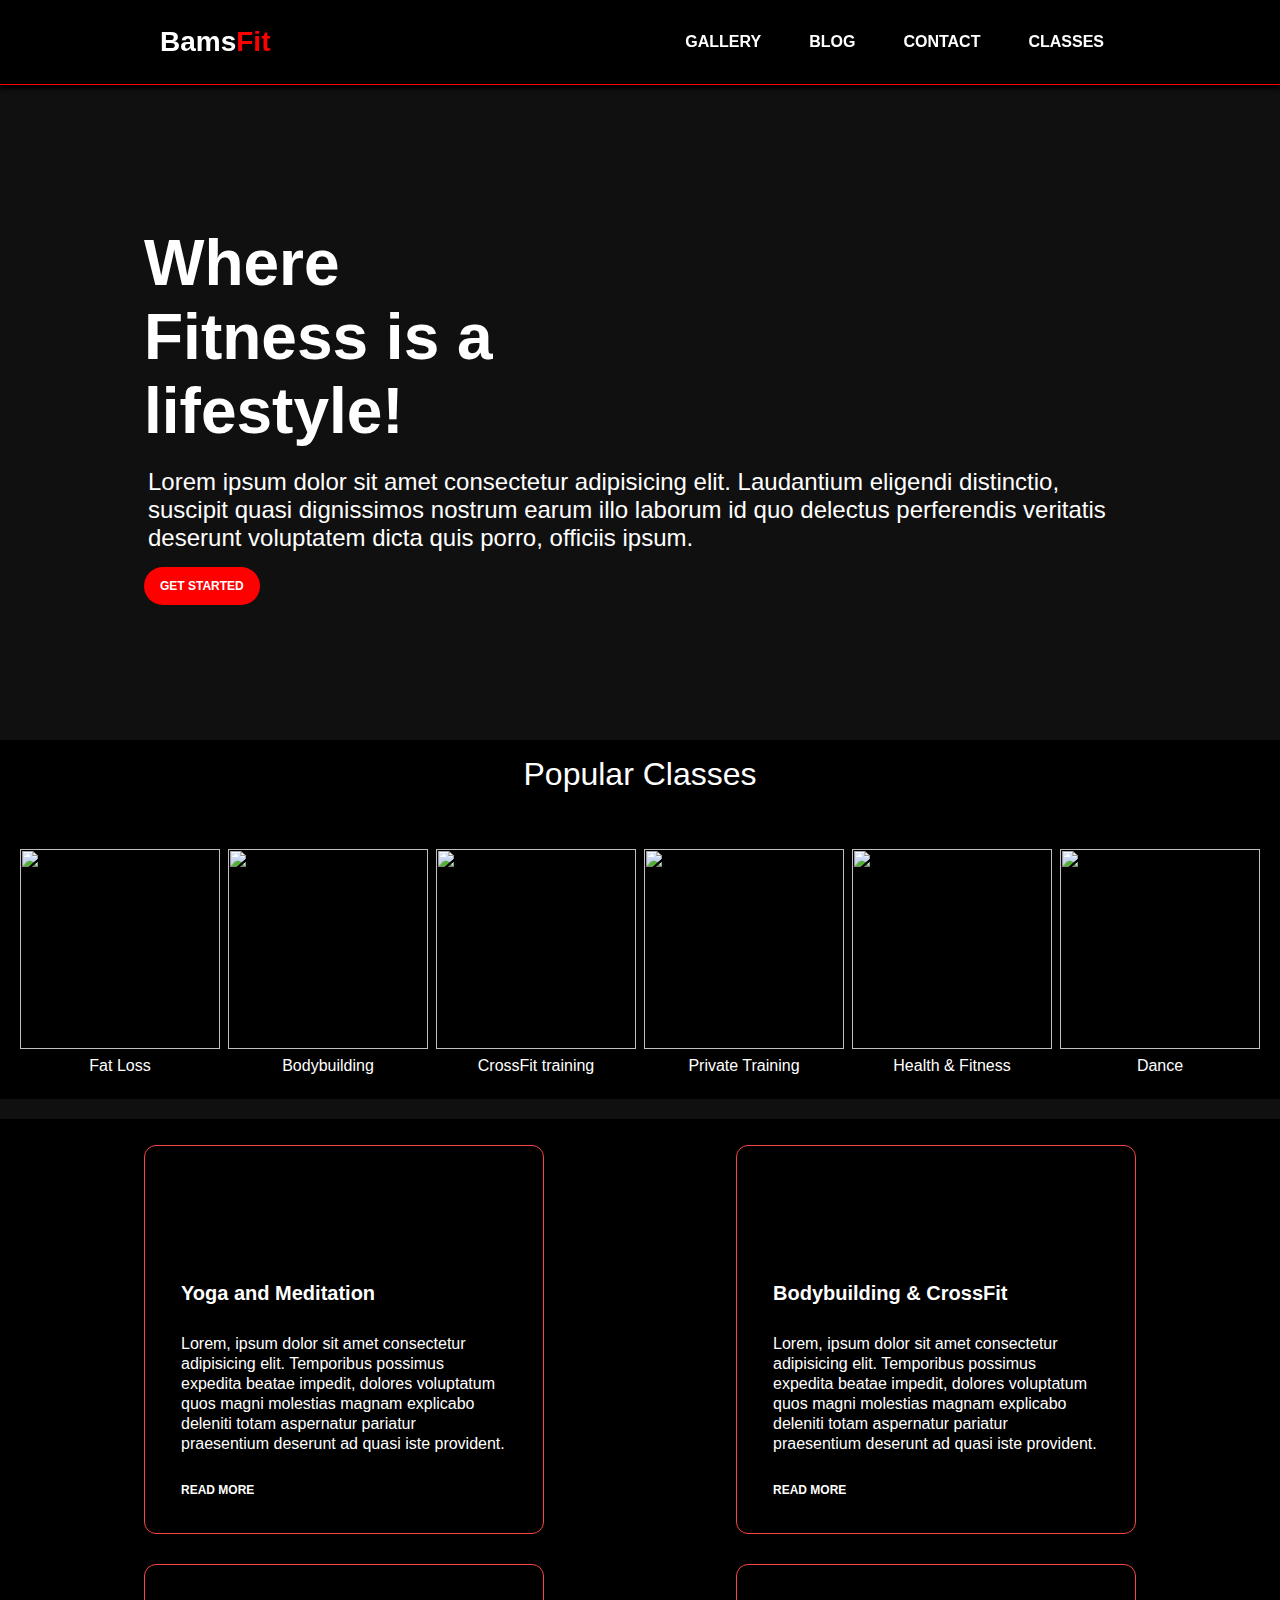
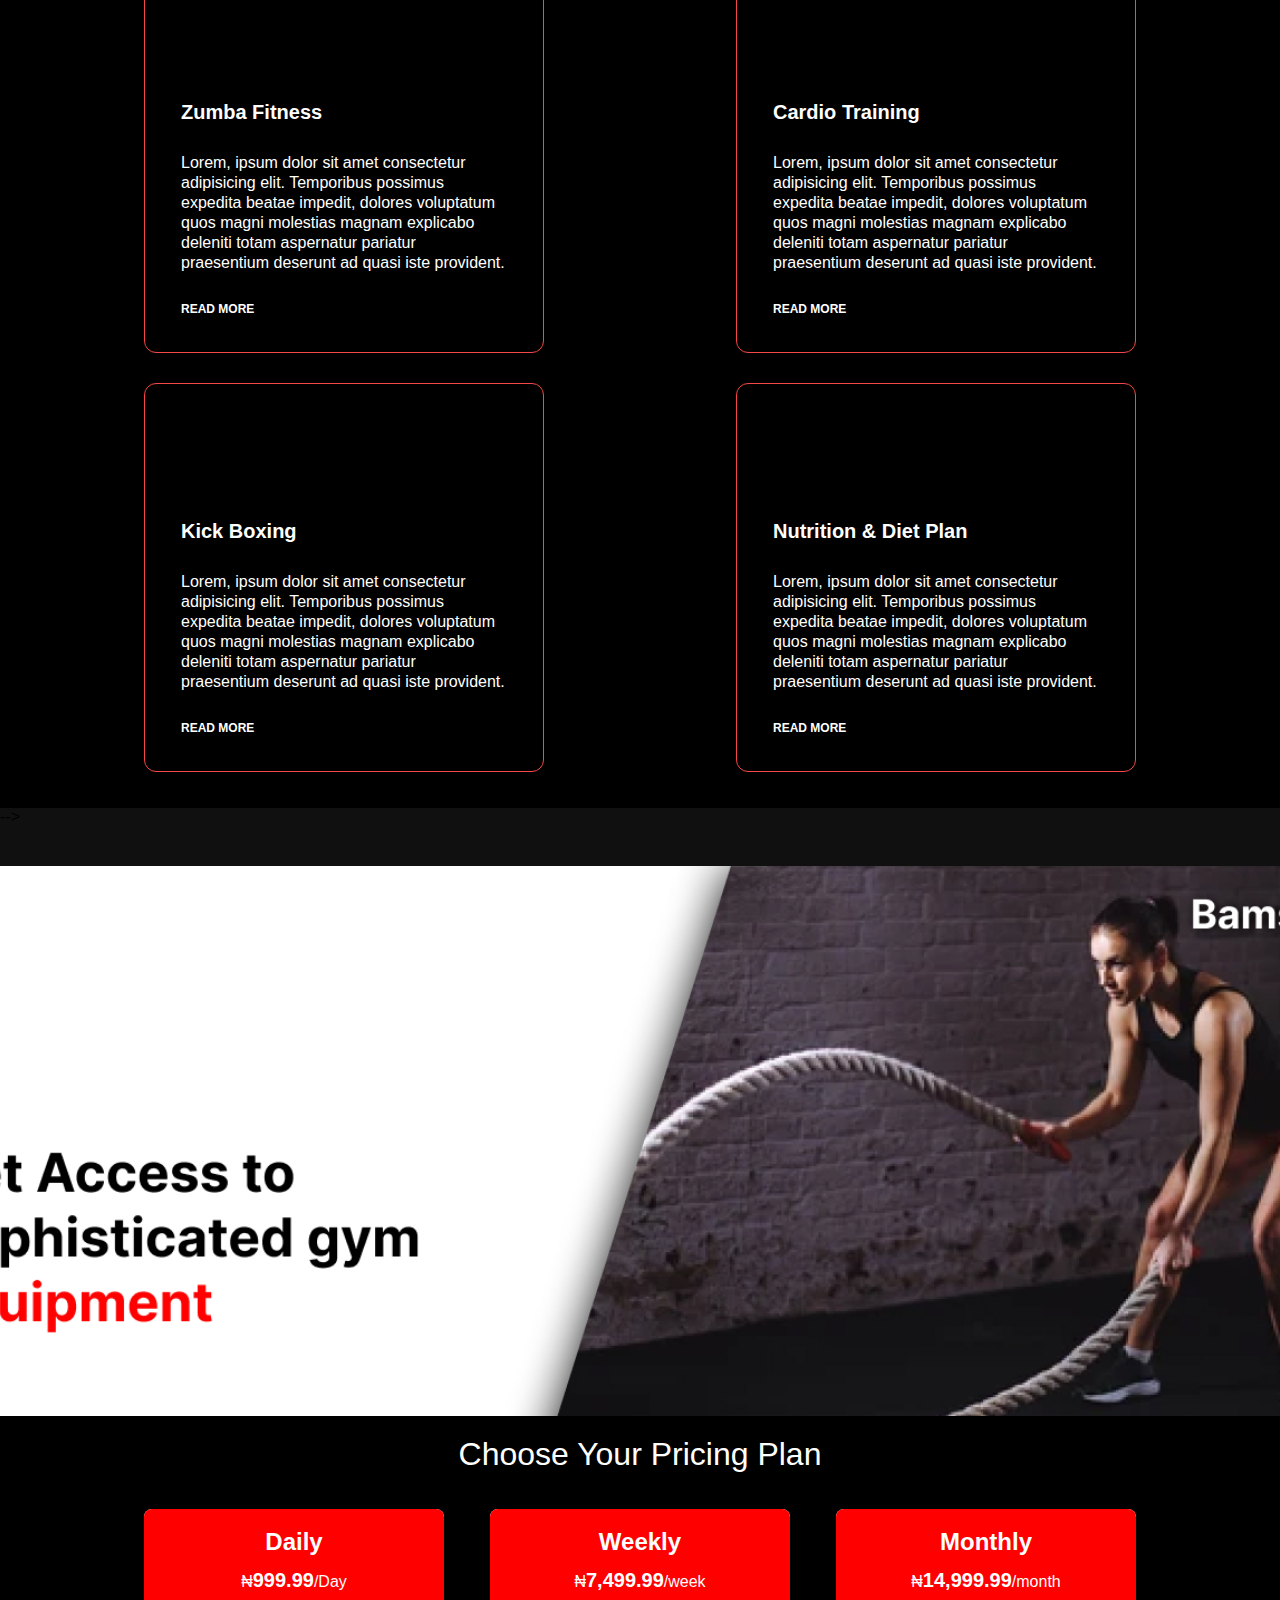
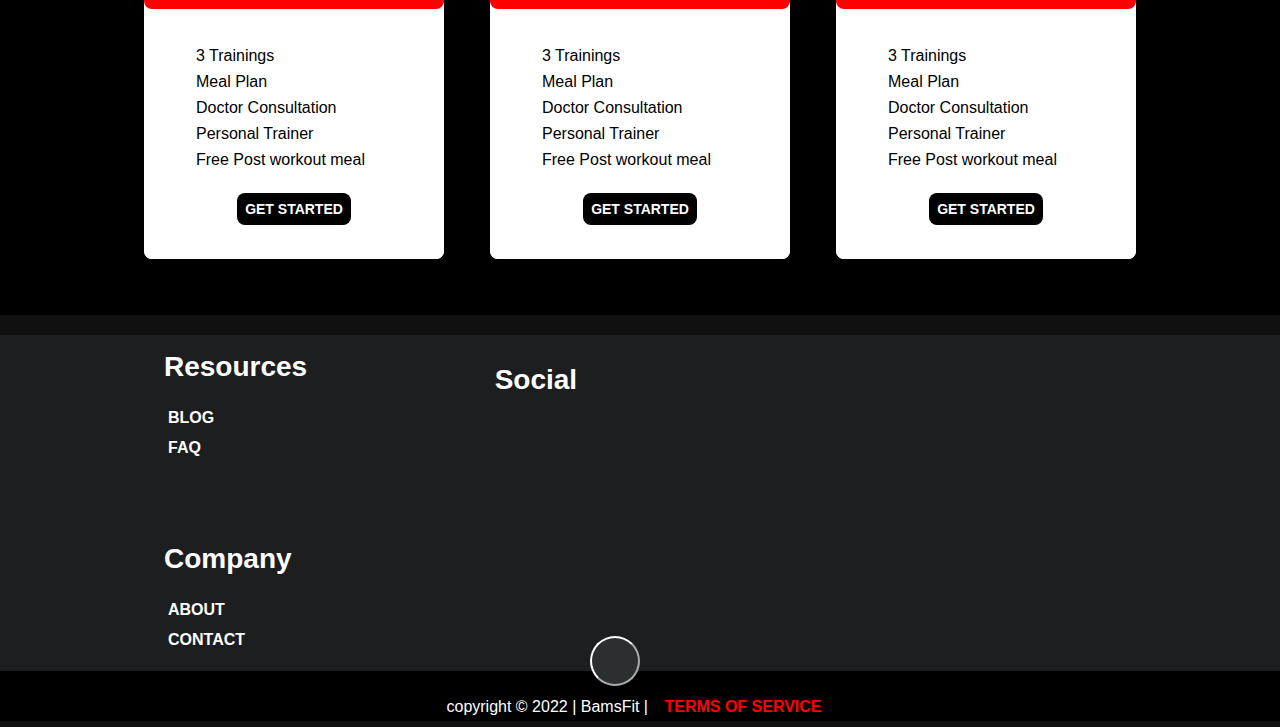
==== index.html @ 6e2c91b4 "Latest update to BamsFit" ====
<!DOCTYPE html>
<html lang="en">
<head>
    <meta charset="UTF-8">
    <meta http-equiv="X-UA-Compatible" content="IE=edge">
    <meta name="viewport" content="width=device-width, initial-scale=1.0">
    <meta name="author" content="Yusuf Akeem">
    <link rel="stylesheet" href="style.css">
    <link rel="stylesheet" href="https://cdnjs.cloudflare.com/ajax/libs/font-awesome/6.2.0/css/all.min.css" integrity="sha512-xh6O/CkQoPOWDdYTDqeRdPCVd1SpvCA9XXcUnZS2FmJNp1coAFzvtCN9BmamE+4aHK8yyUHUSCcJHgXloTyT2A==" crossorigin="anonymous" referrerpolicy="no-referrer" />
    <title>Welcome to BamsFit | BamsFit</title>
</head>
<body>
    <!-----------------------Navbar------------------------------>
    <header class="navbar bg-dark">
        <div id="toggle">
            <i class="fa fa-bars" aria-hidden="true"></i>
        </div>
        <div class="container">
            <h2><a href="index.html">Bams<span>Fit</span></a></h2>
            <nav>
                <ul class="collection">
                    <li class="navlist"><a href="gallery.html">Gallery</a></li>
                    <li class="navlist"><a href="Blog.html">Blog</a></li>
                    <li class="navlist"><a href="contact.html">Contact</a></li>
                    <li class="navlist"><a href="Classes.html">Classes</a></li>
                </ul>
            </nav>
        </div>
    </header>
    <!-----------------------Showcase------------------------------>
    <section class="showcase">
       
        <div class="container">
            <div class="text-area">
                <h1>Where <br>Fitness is a<br> lifestyle!</h1>
                <p>Lorem ipsum dolor sit amet consectetur adipisicing elit. Laudantium eligendi distinctio, suscipit quasi dignissimos nostrum earum illo laborum id quo delectus perferendis veritatis deserunt voluptatem dicta quis porro, officiis ipsum.
                </p>
                <a href="#" class=" hero-btn secondary-btn">Get Started</a>
            </div>
        </div>
    </section>
    <!-----------------------Our Classes------------------------------>
    <section class="popular">
            <h2>Popular Classes</h2>
            <div class="popular-classes">
            <div class="classes">
                <div class="class">
                    <img src="https://images.unsplash.com/photo-1627483298235-f3bac2567c1c?ixlib=rb-1.2.1&ixid=MnwxMjA3fDB8MHxzZWFyY2h8MTh8fHdvcmtvdXR8ZW58MHx8MHx8&auto=format&fit=crop&w=500&q=60" alt="">
                </div>
                <h2>Fat Loss </h2>
            </div>
            <div class="classes">
                <div class="class">
                    <img src="https://images.unsplash.com/photo-1581009146145-b5ef050c2e1e?ixlib=rb-1.2.1&ixid=MnwxMjA3fDB8MHxzZWFyY2h8MzR8fHdvcmtvdXR8ZW58MHx8MHx8&auto=format&fit=crop&w=500&q=60" alt="">
                </div>
                <h2>Bodybuilding </h2>
            </div>
            <div class="classes">
                <div class="class">
                    <img src="https://images.unsplash.com/photo-1601422407692-ec4eeec1d9b3?ixlib=rb-1.2.1&ixid=MnwxMjA3fDB8MHxzZWFyY2h8OTV8fHdvcmtvdXR8ZW58MHx8MHx8&auto=format&fit=crop&w=500&q=60" alt="">
                </div>
                <h2>CrossFit training </h2>
            </div>
            <div class="classes">
                <div class="class">
                    <img src="https://images.unsplash.com/photo-1518459031867-a89b944bffe4?ixlib=rb-1.2.1&ixid=MnwxMjA3fDB8MHxzZWFyY2h8MTIzfHx3b3Jrb3V0fGVufDB8fDB8fA%3D%3D&auto=format&fit=crop&w=500&q=60" alt="">
                </div>
                <h2>Private Training </h2>
            </div>
            <div class="classes">
                <div class="class">
                    <img src="https://plus.unsplash.com/premium_photo-1661353226648-7ef7ef955018?ixlib=rb-1.2.1&ixid=MnwxMjA3fDB8MHxzZWFyY2h8MTIxfHx3b3Jrb3V0fGVufDB8fDB8fA%3D%3D&auto=format&fit=crop&w=500&q=60" alt="">
                </div>
                <h2>Health & Fitness </h2>
            </div>
            <div class="classes">
                <div class="class">
                    <img src="https://media.istockphoto.com/photos/dance-class-picture-id1164979909?b=1&k=20&m=1164979909&s=170667a&w=0&h=3cenSj0ttsknkJWt9d_cCb9Ao_RU0oeNBWQqzr9-yCo=" alt="">
                </div>
                <h2>Dance </h2>
            </div>
            
        </div> 
    </section>
     <!-----------------------Our Special features------------------------------>
    <section class="special-feature">
        <div class="container flex">
            <div class="feature">
                <div class="star"><i class="fa fa-star" aria-hidden="true"></i></div>
                <h2>Yoga and Meditation</h2>
                <p>Lorem, ipsum dolor sit amet consectetur adipisicing elit. Temporibus possimus expedita beatae impedit, dolores voluptatum quos magni molestias magnam explicabo deleniti totam aspernatur pariatur praesentium deserunt ad quasi iste provident.</p>
                <a href="#" class=" hero-btn" >Read More <i class="fa fa-long-arrow-right" aria-hidden="true"></i></a>
            </div>
            <div class="feature">
                <div class="star"><i class="fas fa-dumbbell" aria-hidden="true"></i></div>
                <h2>Bodybuilding & CrossFit</h2>
                <p>Lorem, ipsum dolor sit amet consectetur adipisicing elit. Temporibus possimus expedita beatae impedit, dolores voluptatum quos magni molestias magnam explicabo deleniti totam aspernatur pariatur praesentium deserunt ad quasi iste provident.</p>
                <a href="#" class=" hero-btn" >Read More <i class="fa fa-long-arrow-right" aria-hidden="true"></i></a>
            </div>
            <div class="feature">
                <div class="star"><i class="fa fa-star" aria-hidden="true"></i></div>
                <h2>Zumba Fitness</h2>
                <p>Lorem, ipsum dolor sit amet consectetur adipisicing elit. Temporibus possimus expedita beatae impedit, dolores voluptatum quos magni molestias magnam explicabo deleniti totam aspernatur pariatur praesentium deserunt ad quasi iste provident.</p>
                <a href="#" class=" hero-btn" >Read More <i class="fa fa-long-arrow-right" aria-hidden="true"></i></a>
            </div>
            <div class="feature">
                <div class="star"><i class="fa fa-heartbeat" aria-hidden="true"></i></div>
                <h2>Cardio Training</h2>
                <p>Lorem, ipsum dolor sit amet consectetur adipisicing elit. Temporibus possimus expedita beatae impedit, dolores voluptatum quos magni molestias magnam explicabo deleniti totam aspernatur pariatur praesentium deserunt ad quasi iste provident.</p>
                <a href="#" class=" hero-btn" >Read More <i class="fa fa-long-arrow-right" aria-hidden="true"></i></a>
            </div>
            <div class="feature">
                <div class="star"><i class="fa fa-star" aria-hidden="true"></i></div>
                <h2>Kick Boxing</h2>
                <p>Lorem, ipsum dolor sit amet consectetur adipisicing elit. Temporibus possimus expedita beatae impedit, dolores voluptatum quos magni molestias magnam explicabo deleniti totam aspernatur pariatur praesentium deserunt ad quasi iste provident.</p>
                <a href="#" class=" hero-btn" >Read More <i class="fa fa-long-arrow-right" aria-hidden="true"></i></a>
            </div>
            <div class="feature">
                <div class="star"><i class="fas fa-apple-alt" aria-hidden="true"></i></div>
                <h2>Nutrition & Diet Plan</h2>
                <p>Lorem, ipsum dolor sit amet consectetur adipisicing elit. Temporibus possimus expedita beatae impedit, dolores voluptatum quos magni molestias magnam explicabo deleniti totam aspernatur pariatur praesentium deserunt ad quasi iste provident.</p>
                <a href="#" class=" hero-btn" >Read More <i class="fa fa-long-arrow-right" aria-hidden="true"></i></a>
            </div>
            </div>
    </section> -->
    <!-----------------------Our Feature Showcase------------------------------>
    <section class="feature-showcase">
    <img name="slide" id="slide" src="" alt="">
    </section>
     <!-----------------------Pricing------------------------------>
    <section class="Pricing">
        <h2>Choose Your Pricing Plan</h2>
        <div class="container flex">
            <div class="Pricing-card">
                <div class="price-tag">
                    <h4>Daily</h4>
                    <p>&#8358;<span>999.99</span>/Day</p>
                </div>
                <div class="plan">
                    <ul>
                        <li><i class="fa fa-check" aria-hidden="true" style="color:green"></i>3 Trainings</li>
                        <li><i class="fa fa-check" aria-hidden="true" style="color:green"></i>Meal Plan</li>
                        <li><i class="fa fa-remove" aria-hidden="true" style="color:red"></i>Doctor Consultation</li>
                        <li><i class="fa fa-remove" aria-hidden="true" style="color:red"></i>Personal Trainer</li>
                        <li><i class="fa fa-remove" aria-hidden="true" style="color:red"></i>Free Post workout meal</li>
                    </ul>
                    <a href="#" class=" hero-btn1" >Get Started</a>
                </div>
                
            </div>
            <div class="Pricing-card">
                <div class="price-tag">
                    <h4>Weekly</h4>
                    <p>&#8358;<span>7,499.99</span>/week</p>
                </div>
                <div class="plan">
                    <ul>
                        <li><i class="fa fa-check" aria-hidden="true" style="color:green"></i>3 Trainings</li>
                        <li><i class="fa fa-check" aria-hidden="true" style="color:green"></i>Meal Plan</li>
                        <li><i class="fa fa-check" aria-hidden="true" style="color:green"></i></i>Doctor Consultation</li>
                        <li><i class="fa fa-check" aria-hidden="true" style="color:green"></i>Personal Trainer</li>
                        <li><i class="fa fa-remove" aria-hidden="true" style="color:red"></i>Free Post workout meal</li>
                    </ul>
                    <a href="#" class=" hero-btn1" >Get Started</a>
                </div>
                
            </div>
            <div class="Pricing-card">
                <div class="price-tag">
                    <h4>Monthly</h4>
                    <p>&#8358;<span>14,999.99</span>/month</p>
                </div>
                <div class="plan">
                    <ul>
                        <li><i class="fa fa-check" aria-hidden="true" style="color:green"></i>3 Trainings</li>
                        <li><i class="fa fa-check" aria-hidden="true" style="color:green"></i>Meal Plan</li>
                        <li><i class="fa fa-check" aria-hidden="true" style="color:green"></i></i>Doctor Consultation</li>
                        <li><i class="fa fa-check" aria-hidden="true" style="color:green"></i>Personal Trainer</li>
                        <li><i class="fa fa-check" aria-hidden="true" style="color:green"></i>Free Post workout meal</li>
                    </ul>
                    <a href="#" class=" hero-btn1" >Get Started</a>
                </div>
                
            </div>
            
            </div>
    </section>
     <!-----------------------Footer------------------------------>
     <footer>
        <div class="container grid">
        <div class="sqr1">
            <h2>Resources</h2>
            <ul>
                <li title="Blog"><a href="Blog">Blog</a></li>
                <li title="FAQ"><a href="FAQ">FAQ</a></li>
            </ul>
        </div>
        <div class="sqr2">
            <h2>Social</h2>
            <ul>
                <li title="Whatsapp"><a href="https://web.whatsapp.com"><i class="fab fa-whatsapp" aria-hidden="true" style="color:white; font-size: 16px;"></i></a></li>
                <li title="Facebook"><a href="https://facebook.com"><i class="fab fa-facebook" aria-hidden="true" style="color:white; font-size: 16px;"></i></a></li>
                <li title="Twitter"><a href="https://twitter.com"><i class="fab fa-twitter" aria-hidden="true" style="color:white; font-size: 16px;"></i></a></li>
            </ul>
        </div>
        <div class="sqr3">
            <h2>Company</h2>
            <ul>
                <li title="About"><a href="About" >About</a></li>
                <li title="Contact"><a href="contact.html" >Contact</a></li>
            </ul>
        </div>
    </div>
    <div class="copyright">
        <a href="#"><button class="top-btn"><i class="fa fa-arrow-up" style="font-size: 20px;"></i></button></a>
        <p>copyright &copy 2022 | BamsFit | <a href="#">Terms of service</a></p>
    </div>
    </footer>
   
    <script src="index.js"></script>
</body>
</html>
---- style.css ----
/*------------------Global Styling-------------------*/
*{
    box-sizing: border-box;
    padding:0;
    margin: 0;
}
body{
    font-family: Arial, Helvetica, sans-serif;
    background-color: rgb(17, 16, 16);
    overflow-x: hidden;
}
.collection{
    padding: 0;
    margin: 0;
    display: flex;
    justify-content: space-between;
    list-style: none;
}
li{
    padding:0 12px;
}
a{
    text-decoration: none;
    color: white;
    text-transform: uppercase;
    padding: 12px;
    font-size: 16px;
    font-weight: 600;  
}
img{
    width: 150px;
}
.card{
    width: auto;
    height:auto;
    padding:0;
    display: flex;
    flex-direction: column;
    align-items: flex-start;
    justify-content: space-between;
    margin-top: 0;
    box-shadow: 2px 2px 2px darkgray;
    background-color: whitesmoke;
    opacity: 0.9;
}
.container{
    max-width: 80%;
    padding: 16px;
    display: flex;
    align-items: center;
    justify-content: space-between;
    margin: auto;
    overflow: hidden;
}
.btn{
    padding:12px 16px;
    background-color:rgb(247, 70, 16);
    border: 0;
    outline: none;
    color: white;
    border-radius: 4px;
    text-transform: uppercase;
    transition: 0.5s ease-in-out;
    margin-top: 16px;
}
.secondary-btn{
    margin-top: 10px;
    padding:12px 16px;
    font-size: 14px;
    font-weight: bold;
    border:none;
    width: 200px;
    height: 50px;
    background-color: red;
    outline: none;
    color: white;
    border-radius: 25px;
    transition: 0.5s ease-in-out;
}
.secondary-btn:hover{
    background-color: white;
    color: black;
    border: none;
}
.secondary-btn:hover i{
    color: black;
    margin-left: 10px;
}
.btn:hover{
background-color: rgb(134, 28, 4) ;
color: white;
}
.bg-dark{
background-color: rgb(0, 0, 0);
}
.current{
    color: rgb(247, 70, 16);
    font-weight: 600;
}
.row{
    width:100%;
    margin-top: 16px;
}
label{
    position: absolute;
    padding:8px;
    color:rgb(167, 164, 164);
    
}
#name{
    width: 100%;
   outline: none;
   border: none;
   border-bottom: 1px solid lightgray;
   padding: 8px;
   background-color: transparent;

}
.flex{
    flex-wrap: wrap;
}
.grid{
    display: grid;
    grid-template-columns: 1fr 2fr;
    grid-template-rows: 1fr;
    grid-row-gap: 80px;
}
/*------------------Navbar-------------------*/
.navbar{
    position: fixed;
    width: 100%;
    height: auto;
    padding: 10px;
    box-shadow: 0 4px 4px;
    z-index: 100;
    border-bottom: 1px solid red;
    
}
.navbar h2{
    font-size: 28px;
    font-weight: 600;
    color: white;
    cursor: pointer;
}
.navbar h2 span{
    color: red;
}
.navbar h2 a{
    text-decoration: none;
    color: white;
    text-transform: capitalize;
    padding: 8px;
    font-size: 28px;
    font-weight: 600;

}
.collection a:hover{
    border-bottom: 2px solid red;
    font-weight: 500;
    opacity: 0.8;
}
i{
    color:white;
    font-size: 16px;
    padding-right:8px;
}
#toggle i{
    position: absolute;
    padding:20px;
    font-size: 24px;
    cursor: pointer;
    display: none;
}
/*--------------------------Showcase--------------------------------*/
.showcase{
    position:relative;
    background: url(https://images.unsplash.com/photo-1556817411-31ae72fa3ea0?ixlib=rb-1.2.1&ixid=MnwxMjA3fDB8MHxzZWFyY2h8MTE0fHx3b3Jrb3V0fGVufDB8fDB8fA%3D%3D&auto=format&fit=crop&w=500&q=60);
    background-size: cover;
    object-fit: cover;
    min-height: 80vh;
    display: flex;
    justify-content: space-between;
}
.text-area{
    margin: 0;
    padding:0;
   
}
.text-area h1{
    color: white;
    font-weight: 600px;
    text-align: left;
    font-size: 64px;
    margin-top: 100px;
}
.text-area p{
    text-align: left;
    line-height: 28px;
    font-size: 24px;
    color: white;
    margin-top: 16px;
    margin-bottom: 20px;
  
}
/*--------------------------Features--------------------------------*/
.special-feature{
    background-color: black;
    margin-top: 20px;
}
.feature:hover{
    max-width: 400px;
    max-height: 400px;
    border-radius: 12px;
    display: flex;
    flex-direction: column;
    align-items: flex-start;
    justify-content: space-between;
    color: white;
    background-color: rgba(32, 30, 30, 0.7);
    border: none;
    padding: 24px;
    margin-bottom: 20px;
    box-shadow: 1px 1px 12px rgb(245, 64, 64);
   
}
.feature{
    max-width: 400px;
    max-height: auto;
    border-radius: 12px;
    display: flex;
    flex-direction: column;
    align-items: flex-start;
    justify-content: space-between;
    color: white;
    background-color:transparent;
    padding: 24px;
    border:1px solid rgb(247, 70, 70);
    margin-bottom: 20px;
    margin-top: 10px;
    transition: all .3s ease-in-out;
   
}
.star{
    width: 100px;
    height: 100px;
    text-align: center;
    padding: 12px;
    margin-left: 10px;
    display: flex;
    align-items: center;
}
.star > i{
    font-size: 28px;
    color: rgb(247, 70, 70);
}
.feature h2{
    font-size: 20px;
    padding: 12px;
    text-align: left;
}
.feature p{
    text-align: left;
    padding: 12px;
    line-height: 20px;
}
.hero-btn, i{
    font-size: 12px;
}
/*--------------------------Popular Classes--------------------------------*/
.popular{
    margin-top: 20px;
}
.popular-classes{
    padding: 20px;
    display: flex;
    justify-content: space-between;
    flex-wrap: wrap;
    align-items: center;
    color: white;
    background-color: black;
    
}
.popular h2{
    display: block;
    text-align: center;
    font-size: 32px;
    font-weight: 500;
    background-color:black;
    color: white;
    padding:16px;
}
.popular-gallery h2{
    display: block;
    text-align: center;
    font-size: 32px;
    font-weight: 500;
    background-color:black;
    color: white;
    padding-top: 80px;
    padding-bottom: 10px;
   }
.classes{
    width:200px;
    height:250px;
    transition:all .5s ease-in-out;
}
.classes:hover{
    transform: translateY(-20px);
    opacity: 0.6;
}
.classes h2{
    display: block;
    text-align: center;
    font-size: 16px;
    padding:8px;
    font-family: Arial, Helvetica, sans-serif;
}
.class img{
    width: 200px;
    height: 200px;
    object-fit: cover;
    background-position: center;
}
/*--------------------------Feature Showcase Ads--------------------------------*/
.feature-showcase,img{
    position:relative;
    background-repeat: no-repeat;
    background-size: cover;
    object-fit: cover;
    width:100%;
    height: 550px;
    display: flex;
    justify-content: space-between;
    margin-top: 20px;
   
}
/*--------------------------Pricing Section--------------------------------*/
.Pricing{
    width: 100%;
    height: auto;
    padding: 20px 0;
    display: block;
    justify-content: center;
    align-items: center;
    margin-top: 20px;
    background-color: black;
}
.Pricing h2{
    width:100%;
    display: block;
    text-align: center;
    font-size: 32px;
    font-weight: 500;
    color: white;
   
}
.Pricing-card{
    width: 300px;
    height:350px;
    background-color: white;
    border-radius: 8px;
    display: block;
    padding: 0;
    margin: 20px 0;
}
.Pricing-card .price-tag{
    width:100%;
    height: 100px;
    background-color: red;
    border-radius: 8px;
    padding: 10px;
}
.Pricing-card .plan{
    width: 300px;
    height: 250px;
    padding: 20px;
    display: flex;
    flex-direction: column;
    align-items: center;
    justify-content: center;
    border-radius: 8px;
    background-color:inherit;
}
.active{
    background-color: red;
}
.price-tag h4,p{
    margin: 5px 0;
    color: white;
    text-align: center;
    padding: 4px;
}
.price-tag h4{
    font-size: 24px;
    font-weight: 600;
}
.price-tag span{
    font-weight: 600;
    font-size: 20px;
}
.Pricing-card .plan ul{
    list-style: none;
    padding: 20px;
    margin: 0;
    width: 100%;
    height: 200px;
}
.Pricing-card .plan ul li{
    text-align: left;
    display: block;
    padding: 4px;
   
}
.plan i{
    font-size: 14px;
   
    
}
.hero-btn1{
    padding: 8px;
    color: white;
    font-size: 14px;
    background-color: black;
    border-radius: 8px;
    margin-bottom: 20px;
}
/*-------------------Contact form----------------*/
.contact-form{
    background-image: url('https://images.unsplash.com/photo-1603233720024-bebea0128645?ixlib=rb-1.2.1&ixid=MnwxMjA3fDB8MHxzZWFyY2h8NjQwfHx3b3Jrb3V0fGVufDB8fDB8fA%3D%3D&auto=format&fit=crop&w=500&q=60');
    object-fit: fill;
    background-position: center;
    background-size: cover;
    width: 100%;
    height:auto;
   }
.form-container{
    max-width: 80%;
    padding:50px 16px;
    display: flex;
    flex-direction: column;
    align-items: center;
    justify-content: space-between;
    overflow: hidden;
    margin: auto;
   }
.form{
    width: 600px;
    height: auto;
    display: flex;
    flex-direction: column;
    justify-content: center;
    align-items: center;
    padding: 0;
}
.form h2{
    display: block;
    width: 100%;
    text-align: center;
    font-size: 32px;
    font-weight: 700;
    padding-top: 80px;
    color: white;
}
.form .form-input{
    width: 500px;
    margin-bottom: 20px;
    margin-top: 10px;
}
.form-input input,textarea{
    width: 100%;
    padding: 12px;
    background-color: whitesmoke;
    border-radius: 8px;
    border: 0;
    outline: none;
   
}
.form-input input[type='submit']{
    background-color: red;
    color: white;
    border-radius: 8px;
    outline: none;
    border: 0;
    font-size: 16px;
    text-transform: uppercase;
    cursor: pointer;
}
.invalid{
    box-shadow: 0.5px 0.5px 8px red;
}
.hidden{
    display: none;
}
.form-input .error{
    width:100%;
    padding:4px;
    text-align: left;
    color: red;
    font-size: 16px;
}
.success-msg{
    position: relative;
    margin: auto;
    margin-top: 50%;
    font-size: 20px;
    width: 350px;
    height: auto;
    font-weight: 400;
    color:darkgray;
    background-color: white;
    text-align: center;
    padding:40px 20px;
    border-radius: 12px;
    box-shadow: 1px 1px 16px rgba(18, 238, 29, 0.5);
}
/*-------------------Footer----------------*/
footer{
    margin-top: 20px;
    width: 100%;
    height: auto;
    background-color: #1d1e1f;
    padding-top: 40px 0;
    position: relative;
   
}


footer h2{
    margin-left: 20px;
    font-size: 28px;
    color: white;
}
footer ul{
    margin: 0;
    padding-top: 20px;
}
footer ul li{
    list-style: none;
    text-align: left;
}
footer ul li a{
    text-decoration: none;
    text-align: left;
    font-size: 16px;
    color: white;
    line-height: 30px;
}
footer ul li a:hover{
    color: red;
}
.sqr2 ul{
    display: inline-block;
    margin-left: 4px;
    
}
.sqr2 ul li{
    float:right;
    padding: 0;
    
    
    
}
/*-------------------copyright section----------------*/
.copyright{
    width: 100%;
    height: 50px;
    color: white;
    background-color: black;
    position: relative;
        
    
 }
 .copyright p{
    font-size: 16px;
    font-weight: 500;
    text-align: center;
      
 }
 .copyright a{
    text-decoration: none;
    color:red;

 }
 
 .top-btn{
    width: 50px;
    height: 50px;
    margin-top: -35px;
    border-radius: 25px;
    background-color: #2c2f30;
    right:50%;
        position: absolute;
   border-color: white;
   color: white;
     display: flex;
   align-items: center;
   justify-content: center;
    z-index: 10;
    transition: 0.3s;
    text-align: center;
 }
 .top-btn i{
    margin-left: 8px;
    color: white;
    font-size: 12px;
}
 .top-btn:hover{
    background-color:red;
 }
 
    

@media (max-width: 768px){
    .navbar{
        position: fixed;
        width: 100%;
        height: auto;
        padding: 0;
        box-shadow: 0 4px 4px;
        z-index: 100;
        border-bottom: 1px solid red;
        
    }
    .container{
        display: block;
        background-color: transparent;
        text-align: center;
    }
    .collection{
        flex-direction: column;
        align-items: flex-start;
        justify-content: space-between;
        display: none;
    }
    li{
        padding: 20px;
    }
    #toggle i{
        position: absolute;
        padding:20px;
        font-size: 24px;
        cursor: pointer;
        display: block;
    }
    .collection.active{
        display:flex;
        background-color: black;
    }
   .text-area h1, .text-area p{
    text-align: center;
   }
    .text-area h1{
        margin-top: 200px;
    }
    .feature-showcase, img{
        position:relative;
        background-repeat: no-repeat;
        background-size: cover;
        object-fit: cover;
        width:100%;
        height: auto;
        display: flex;
        justify-content: space-between;
       
    }
    .popular-classes{
        padding: 20px;
        display: flex;
        flex-direction: column;
        justify-content: space-between;
        align-items: center;
        color: white;
        background-color: rgb(14, 13, 13);
    }
    .Pricing{
        width: 100%;
        height: auto;
        padding: 20px;
        display: flex;
        flex-wrap: wrap;
        justify-content: space-between;
        align-items: center;
        background-color: rgb(27, 26, 26);
    }
    .Pricing-card{
        width: auto;
        height:350px;
        background-color: white;
        border-radius: 8px;
        display: block;
        padding: 0;
        margin: 20px 0;
    }
    .Pricing-card .plan{
        width: auto;
        height: 250px;
        padding: 10px;
        display: flex;
        flex-direction: column;
        align-items: center;
        justify-content: center;
        border-radius: 8px;
        background-color:inherit;
    }
    .Pricing-card .plan ul{
        list-style: none;
        padding: 0;
        margin: 0;
        width: 100%;
        height: 200px;
    }
   
    .grid{
        display: grid;
        grid-template-columns: 1fr;
        grid-template-rows: 1fr 1fr 1fr;
        grid-row-gap: 4px;
    }    
    .form .form-input{
        width: auto;
        margin-bottom: 20px;
        margin-top: 10px;
    }
    .form h2{
        font-size: 28px;
    }
    .copyright p{
        font-size: 14px;
        font-weight: 500;
        text-align: center;
          
     }
     .copyright a{
        font-size: 14px;
        text-decoration: none;
        color:red;
    
     }
     .success-msg{
        position: relative;
        margin: auto;
        margin-top: 50%;
        font-size: 16px;
        width: 200px;
        height: auto;
        font-weight: 400;
        color:darkgray;
        background-color: white;
        text-align: center;
        padding:20px 10px;
        border-radius: 12px;
        box-shadow: 1px 1px 16px rgba(18, 238, 29, 0.5);
    }
    .sqr1, .sqr2, .sqr3{
        text-align: left;
    }
}
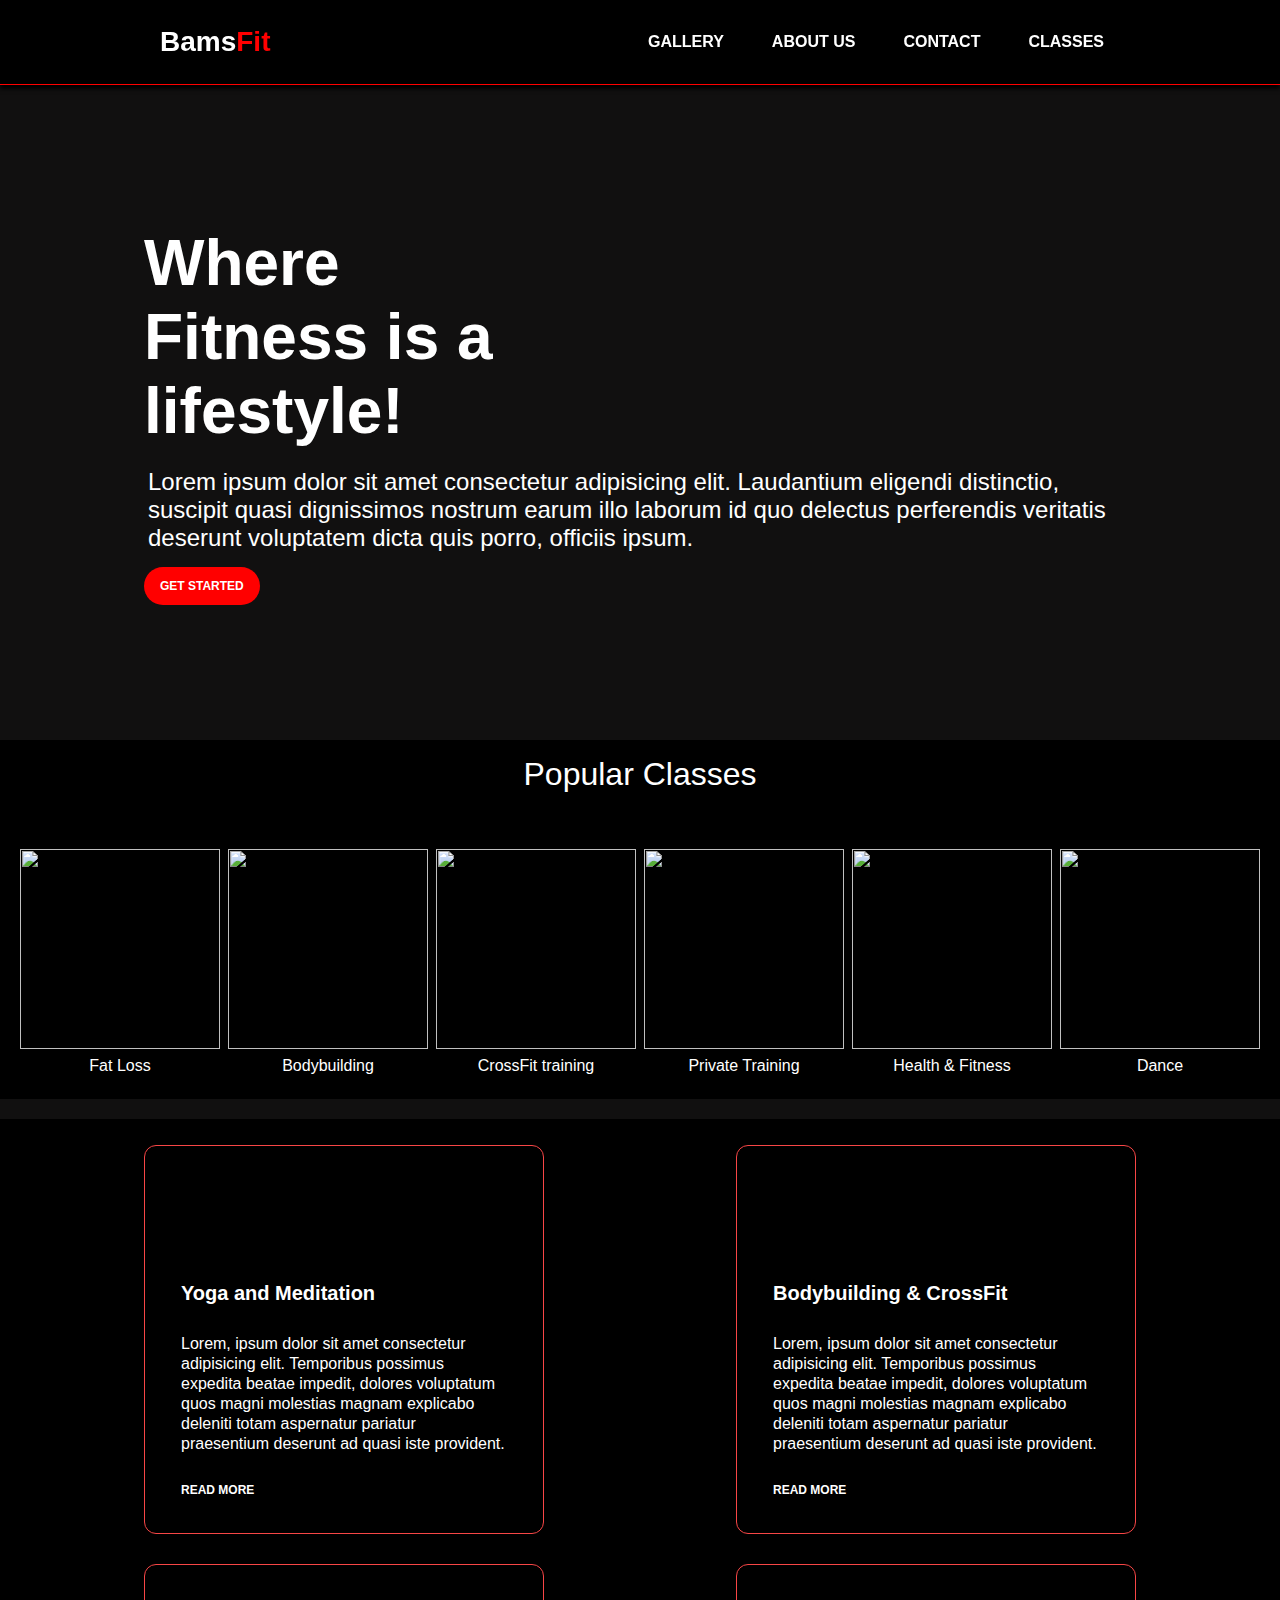
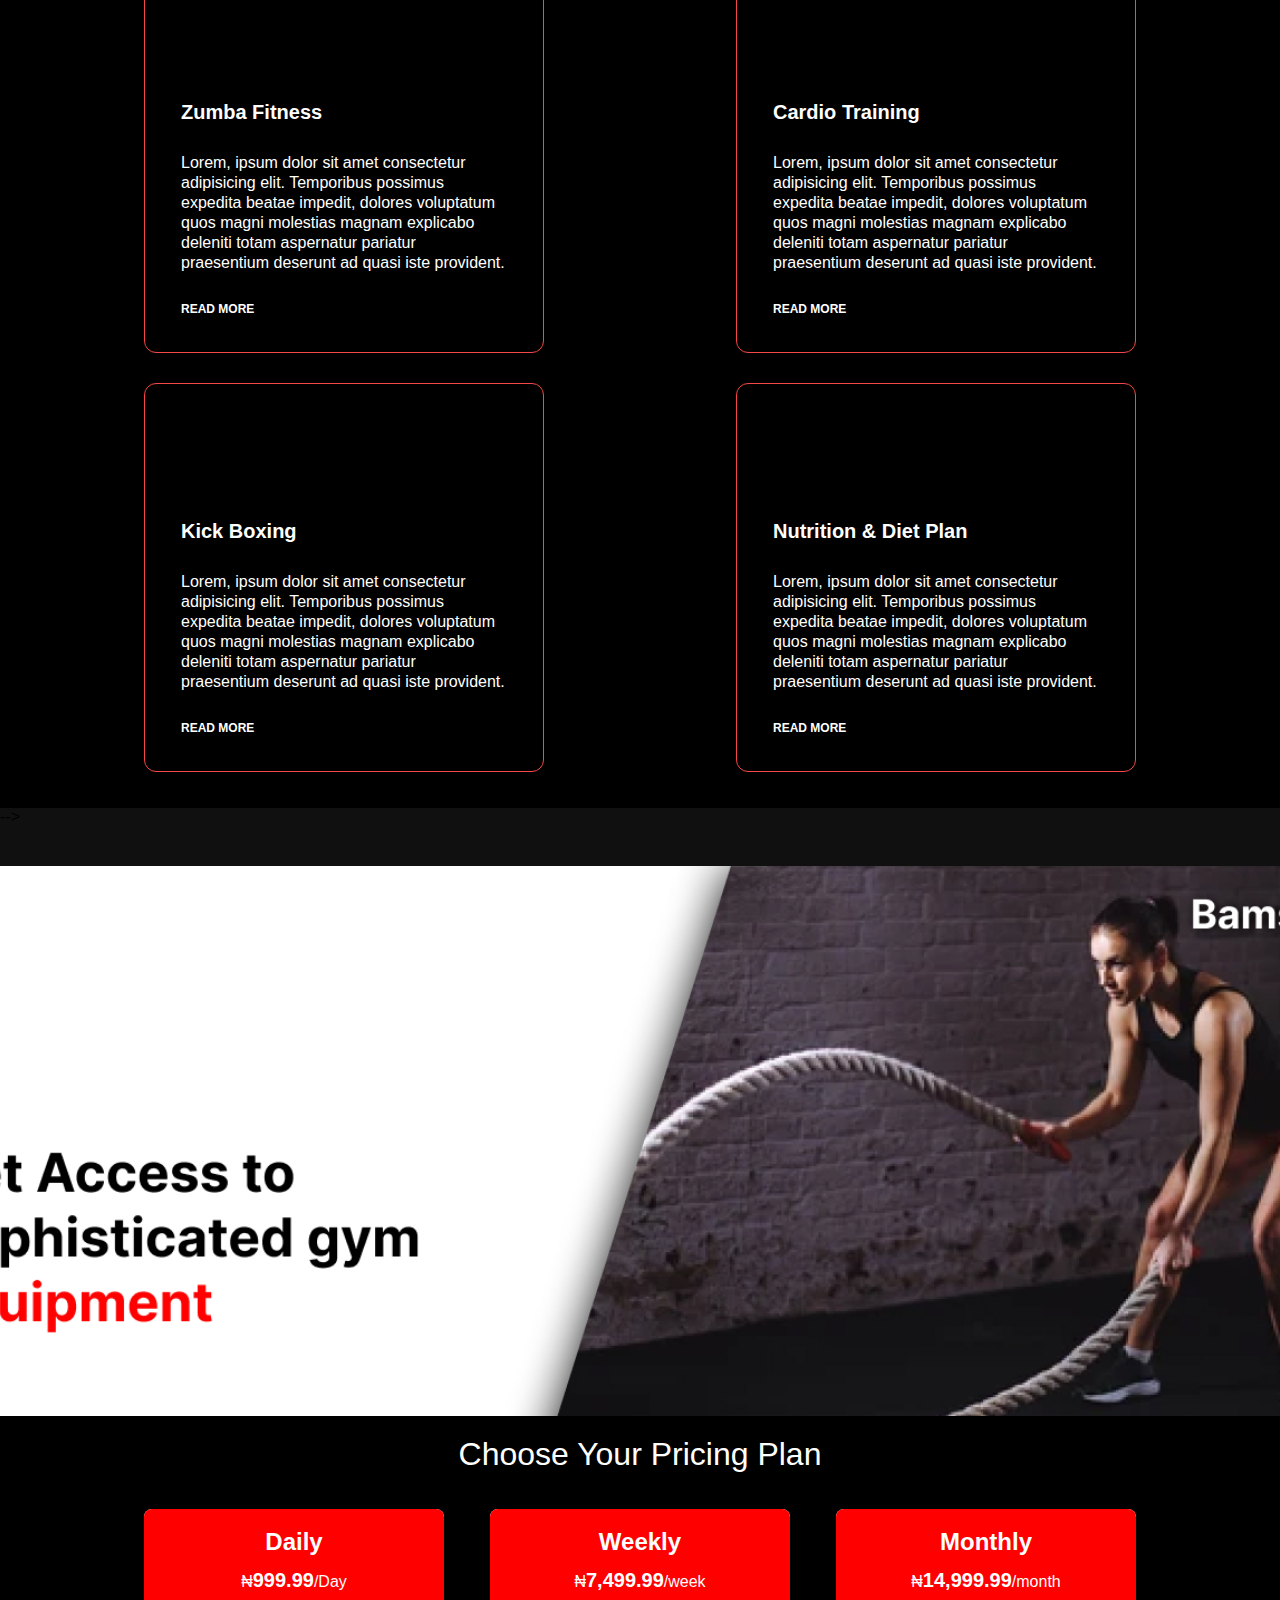
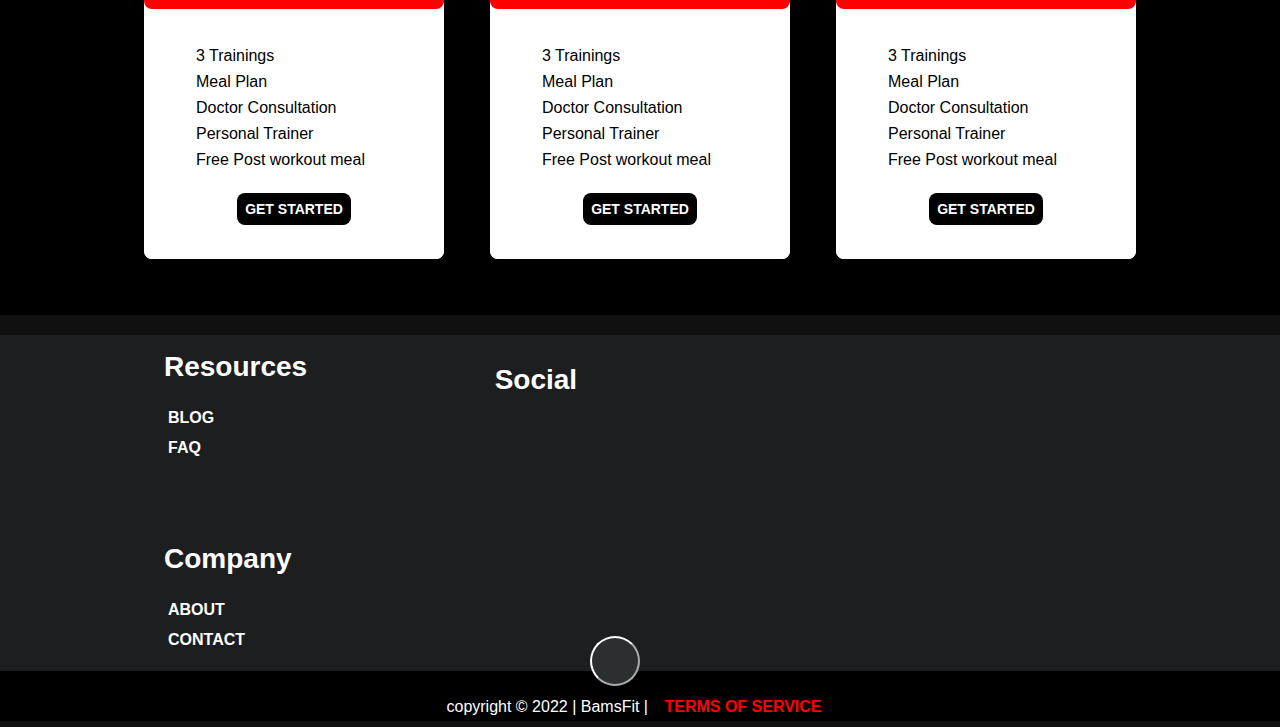
==== commit 94f770f0: "latest update" ====
--- a/index.html
+++ b/index.html
@@ -20,7 +20,7 @@
             <nav>
                 <ul class="collection">
                     <li class="navlist"><a href="gallery.html">Gallery</a></li>
-                    <li class="navlist"><a href="Blog.html">Blog</a></li>
+                    <li class="navlist"><a href="about.html">About Us</a></li>
                     <li class="navlist"><a href="contact.html">Contact</a></li>
                     <li class="navlist"><a href="Classes.html">Classes</a></li>
                 </ul>
@@ -206,7 +206,7 @@
         <div class="sqr3">
             <h2>Company</h2>
             <ul>
-                <li title="About"><a href="About" >About</a></li>
+                <li title="About"><a href="about.html" >About</a></li>
                 <li title="Contact"><a href="contact.html" >Contact</a></li>
             </ul>
         </div>
--- a/style.css
+++ b/style.css
@@ -512,6 +512,87 @@
     padding:40px 20px;
     border-radius: 12px;
     box-shadow: 1px 1px 16px rgba(18, 238, 29, 0.5);
+}
+/*-------------------About Us----------------*/
+.about{
+    position: relative;
+    width: 100%;
+    background-image: url('https://www.heart.org/-/media/Images/Healthy-Living/Fitness/BreakingDownBarriersFitness.jpg?h=417&w=740&hash=DC427ED98E1ED6D0D269A8131CF0AF89');
+    background-repeat: no-repeat;
+    background-position: center;
+    background-size: cover;
+    object-fit: fill;
+    display: flex;
+    justify-content: space-between;
+    align-items: center;
+    height: auto;
+    padding: 0 10%;
+}
+.about-text{
+    background-color: black;
+    height:auto;
+    width: 60%;
+    margin-top: 10%;
+    margin-bottom: 10%;
+    border-radius: 12px;
+}
+.about-text h2{
+    font-size: 28px;
+    font-weight: 600;
+    text-align: left;
+    padding: 20px;
+    color: white;
+}
+.about-text p{
+    font-size: 16px;
+    text-align: left;
+    padding: 0 20px;
+    line-height: 24px;
+}
+.icons{
+    padding: 20px;
+    display: flex;
+    width: auto;
+   justify-content: flex-start;
+   align-items: flex-start;
+}
+.icon{
+    width: 50px;
+    height: 50px;
+    border-radius: 50%;
+    background-color: white;
+    margin-right:20px;
+    display: flex;
+    justify-content: center;
+    align-items: center;
+    text-align: center;
+}
+.icon i{
+    font-size: 24px;
+    color: red;
+    margin-left: 6px;
+}
+.about-image{
+    text-align: center;
+    height:400px
+}
+
+.profile-img, .p-image{
+    width: 300px;
+    height: 300px;
+    border-radius: 50%;
+    margin-bottom: 10px;
+    box-shadow: 1px 1px 12px;
+}
+.about-image h2{
+    font-weight: 800;
+    font-size: 20px;
+    color:white;
+    background-color: rgba(0, 0, 0, 0.6);
+    padding: 8px 0;
+}
+.about-image h2 span{
+    color: red;
 }
 /*-------------------Footer----------------*/
 footer{
@@ -647,10 +728,14 @@
         background-color: black;
     }
    .text-area h1, .text-area p{
-    text-align: center;
+    text-align: left;
+   }
+   .text-area p{
+    font-size: 18px;
    }
     .text-area h1{
-        margin-top: 200px;
+        margin-top: 80px;
+        font-size: 42px;
     }
     .feature-showcase, img{
         position:relative;
@@ -663,6 +748,36 @@
         justify-content: space-between;
        
     }
+    .popular-gallery h2{
+        display: block;
+        text-align: center;
+        font-size: 24px;
+        font-weight: 500;
+        background-color:black;
+        color: white;
+        padding-top: 80px;
+        padding-bottom: 10px;
+       }
+       .popular h2{
+        font-size: 24px;
+       }
+       .feature{
+        max-width: 350px;
+        height: 350px;
+        border-radius: 12px;
+        display: flex;
+        flex-direction: column;
+        align-items: flex-start;
+        justify-content: space-between;
+        color: white;
+        background-color:transparent;
+        padding: 12px;
+        border:1px solid rgb(247, 70, 70);
+        margin-bottom: 20px;
+        margin-top: 10px;
+        transition: all .3s ease-in-out;
+       
+    }
     .popular-classes{
         padding: 20px;
         display: flex;
@@ -671,6 +786,9 @@
         align-items: center;
         color: white;
         background-color: rgb(14, 13, 13);
+    }
+    .classes h2{
+        font-size: 16px;
     }
     .Pricing{
         width: 100%;
@@ -754,4 +872,33 @@
     .sqr1, .sqr2, .sqr3{
         text-align: left;
     }
-}
+    .about{
+        padding: 10px;
+        flex-direction: column;
+    }
+    .about-text{
+        background-color: black;
+        height:auto;
+        width: 100%;
+        margin-top: 20%;
+        margin-bottom: 10%;
+        border-radius: 12px;
+    }
+    .about-text h2{
+        font-size: 20px;
+        font-weight: 600;
+        text-align: left;
+        padding: 20px;
+        color: white;
+    }
+    .about-text p{
+        font-size: 12px;
+        text-align: left;
+        padding: 0 20px;
+       
+    }
+    .profile-img, .p-image{
+        width: 200px;
+        height: 200px;
+    }
+}
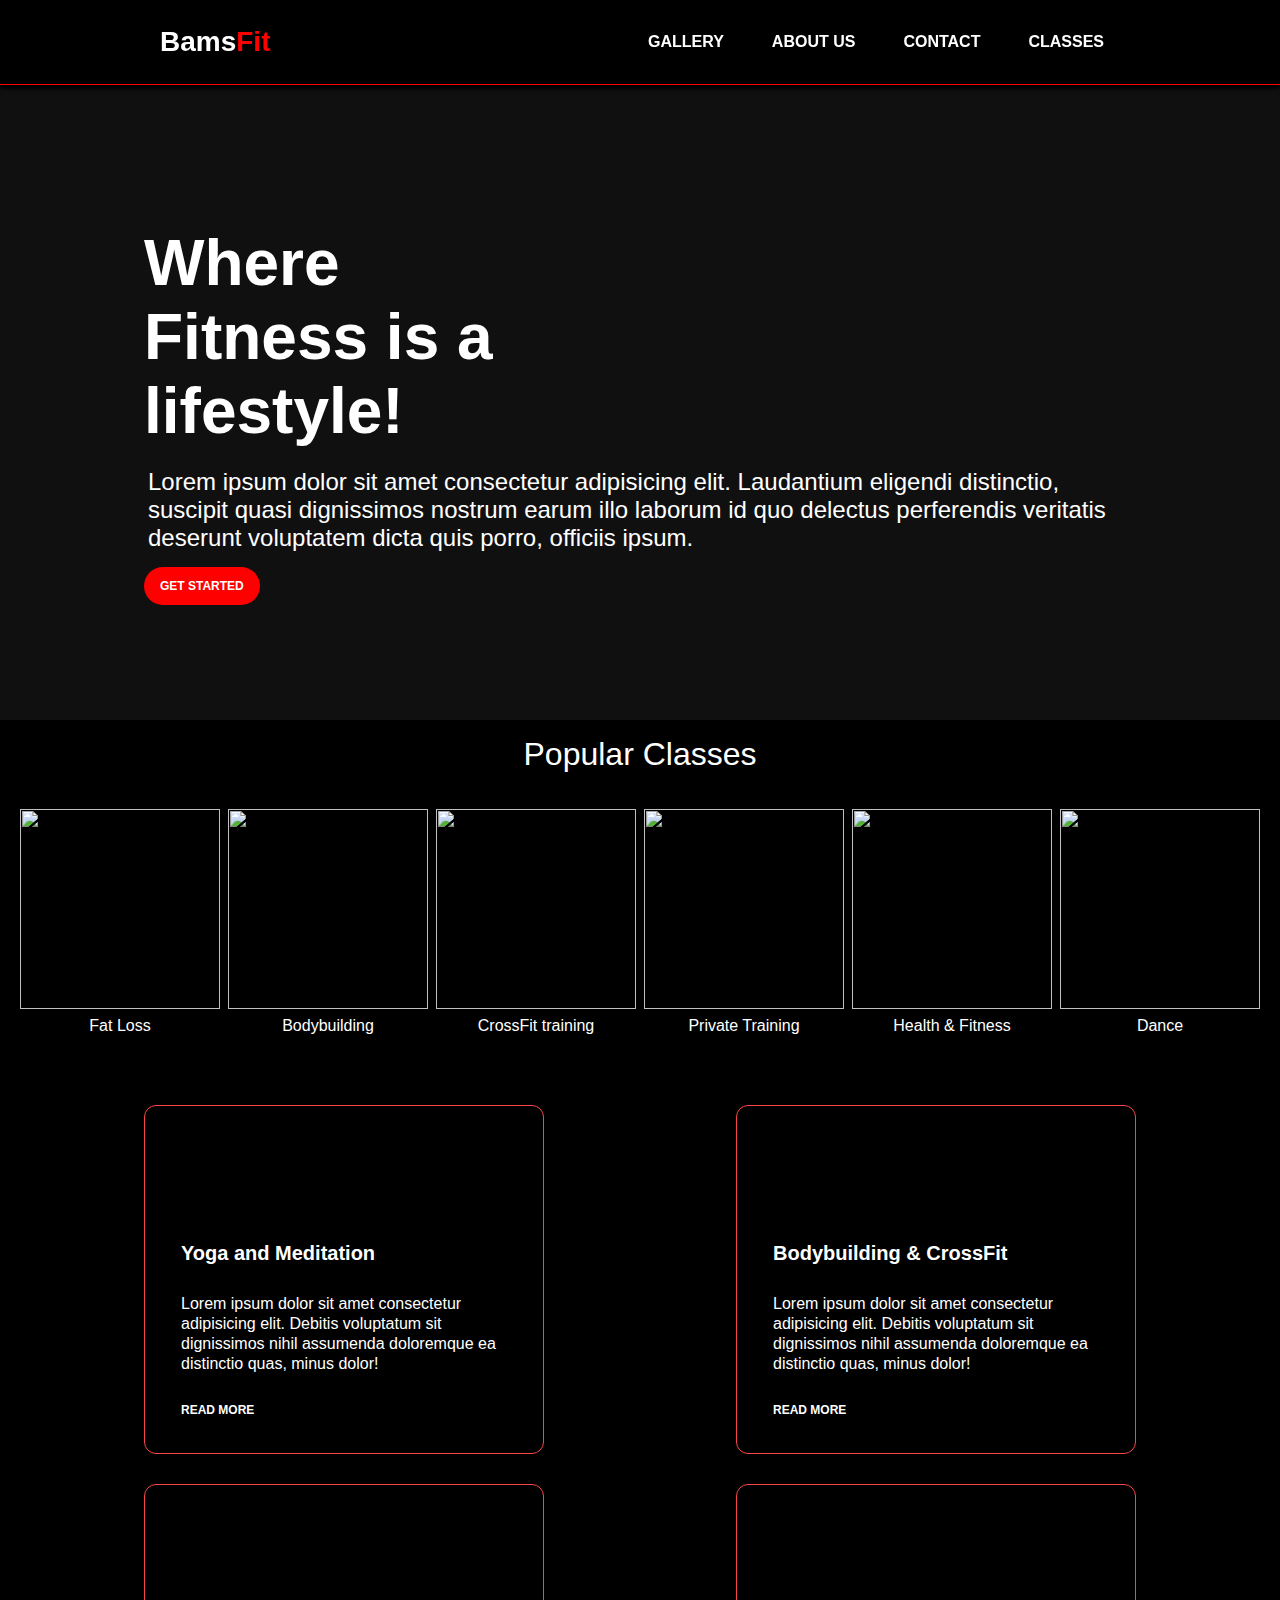
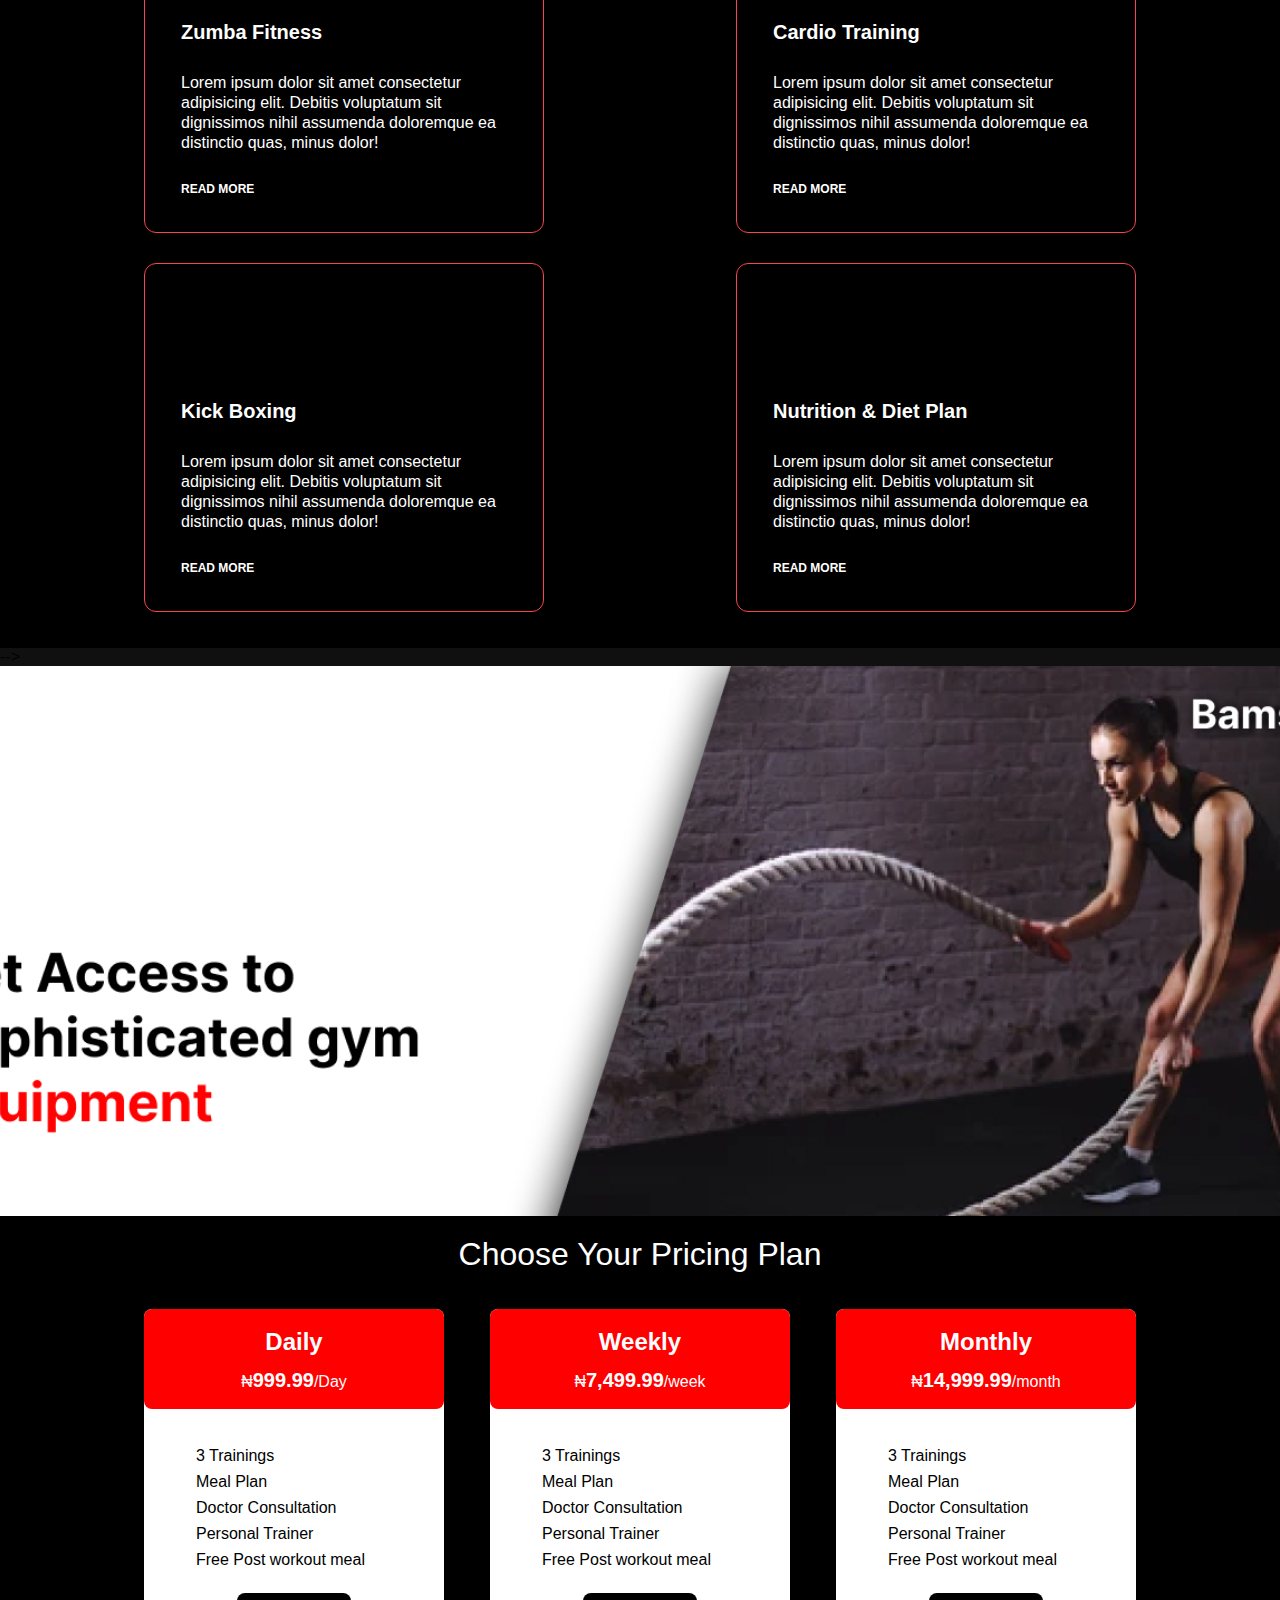
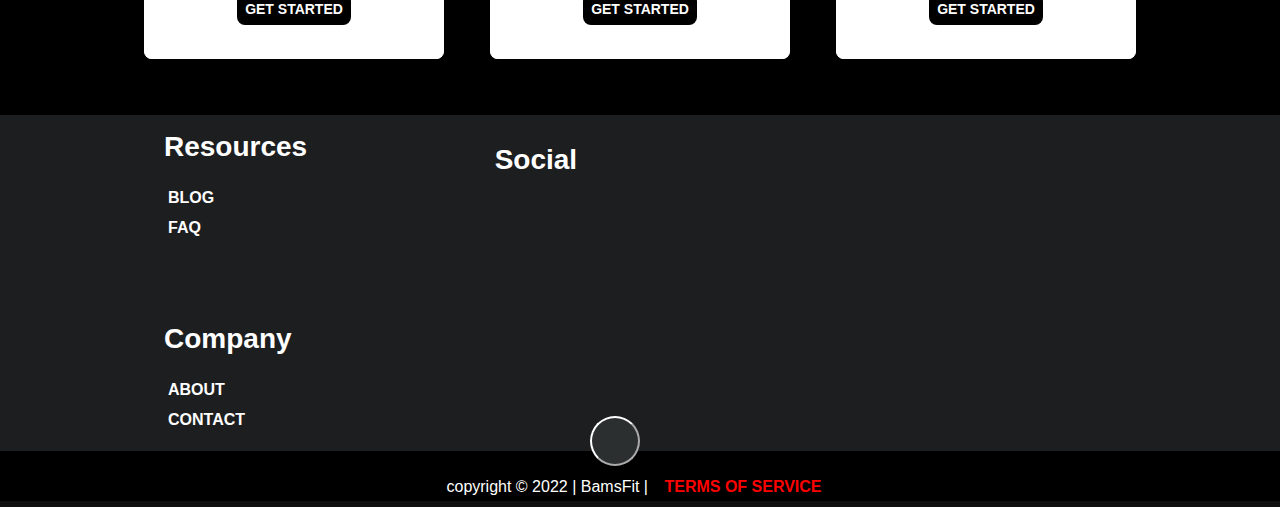
==== commit 45dbc28d: "recent update" ====
--- a/index.html
+++ b/index.html
@@ -88,37 +88,37 @@
             <div class="feature">
                 <div class="star"><i class="fa fa-star" aria-hidden="true"></i></div>
                 <h2>Yoga and Meditation</h2>
-                <p>Lorem, ipsum dolor sit amet consectetur adipisicing elit. Temporibus possimus expedita beatae impedit, dolores voluptatum quos magni molestias magnam explicabo deleniti totam aspernatur pariatur praesentium deserunt ad quasi iste provident.</p>
+                <p>Lorem ipsum dolor sit amet consectetur adipisicing elit. Debitis voluptatum sit dignissimos nihil assumenda doloremque ea distinctio quas, minus dolor!</p>
                 <a href="#" class=" hero-btn" >Read More <i class="fa fa-long-arrow-right" aria-hidden="true"></i></a>
             </div>
             <div class="feature">
                 <div class="star"><i class="fas fa-dumbbell" aria-hidden="true"></i></div>
                 <h2>Bodybuilding & CrossFit</h2>
-                <p>Lorem, ipsum dolor sit amet consectetur adipisicing elit. Temporibus possimus expedita beatae impedit, dolores voluptatum quos magni molestias magnam explicabo deleniti totam aspernatur pariatur praesentium deserunt ad quasi iste provident.</p>
+                <p>Lorem ipsum dolor sit amet consectetur adipisicing elit. Debitis voluptatum sit dignissimos nihil assumenda doloremque ea distinctio quas, minus dolor!</p>
                 <a href="#" class=" hero-btn" >Read More <i class="fa fa-long-arrow-right" aria-hidden="true"></i></a>
             </div>
             <div class="feature">
                 <div class="star"><i class="fa fa-star" aria-hidden="true"></i></div>
                 <h2>Zumba Fitness</h2>
-                <p>Lorem, ipsum dolor sit amet consectetur adipisicing elit. Temporibus possimus expedita beatae impedit, dolores voluptatum quos magni molestias magnam explicabo deleniti totam aspernatur pariatur praesentium deserunt ad quasi iste provident.</p>
+                <p>Lorem ipsum dolor sit amet consectetur adipisicing elit. Debitis voluptatum sit dignissimos nihil assumenda doloremque ea distinctio quas, minus dolor!</p>
                 <a href="#" class=" hero-btn" >Read More <i class="fa fa-long-arrow-right" aria-hidden="true"></i></a>
             </div>
             <div class="feature">
                 <div class="star"><i class="fa fa-heartbeat" aria-hidden="true"></i></div>
                 <h2>Cardio Training</h2>
-                <p>Lorem, ipsum dolor sit amet consectetur adipisicing elit. Temporibus possimus expedita beatae impedit, dolores voluptatum quos magni molestias magnam explicabo deleniti totam aspernatur pariatur praesentium deserunt ad quasi iste provident.</p>
+                <p>Lorem ipsum dolor sit amet consectetur adipisicing elit. Debitis voluptatum sit dignissimos nihil assumenda doloremque ea distinctio quas, minus dolor!</p>
                 <a href="#" class=" hero-btn" >Read More <i class="fa fa-long-arrow-right" aria-hidden="true"></i></a>
             </div>
             <div class="feature">
                 <div class="star"><i class="fa fa-star" aria-hidden="true"></i></div>
                 <h2>Kick Boxing</h2>
-                <p>Lorem, ipsum dolor sit amet consectetur adipisicing elit. Temporibus possimus expedita beatae impedit, dolores voluptatum quos magni molestias magnam explicabo deleniti totam aspernatur pariatur praesentium deserunt ad quasi iste provident.</p>
+                <p>Lorem ipsum dolor sit amet consectetur adipisicing elit. Debitis voluptatum sit dignissimos nihil assumenda doloremque ea distinctio quas, minus dolor!</p>
                 <a href="#" class=" hero-btn" >Read More <i class="fa fa-long-arrow-right" aria-hidden="true"></i></a>
             </div>
             <div class="feature">
                 <div class="star"><i class="fas fa-apple-alt" aria-hidden="true"></i></div>
                 <h2>Nutrition & Diet Plan</h2>
-                <p>Lorem, ipsum dolor sit amet consectetur adipisicing elit. Temporibus possimus expedita beatae impedit, dolores voluptatum quos magni molestias magnam explicabo deleniti totam aspernatur pariatur praesentium deserunt ad quasi iste provident.</p>
+                <p>Lorem ipsum dolor sit amet consectetur adipisicing elit. Debitis voluptatum sit dignissimos nihil assumenda doloremque ea distinctio quas, minus dolor!</p>
                 <a href="#" class=" hero-btn" >Read More <i class="fa fa-long-arrow-right" aria-hidden="true"></i></a>
             </div>
             </div>
--- a/style.css
+++ b/style.css
@@ -205,8 +205,7 @@
 /*--------------------------Features--------------------------------*/
 .special-feature{
     background-color: black;
-    margin-top: 20px;
-}
+   }
 .feature:hover{
     max-width: 400px;
     max-height: 400px;
@@ -267,9 +266,7 @@
     font-size: 12px;
 }
 /*--------------------------Popular Classes--------------------------------*/
-.popular{
-    margin-top: 20px;
-}
+
 .popular-classes{
     padding: 20px;
     display: flex;
@@ -331,7 +328,7 @@
     height: 550px;
     display: flex;
     justify-content: space-between;
-    margin-top: 20px;
+    
    
 }
 /*--------------------------Pricing Section--------------------------------*/
@@ -342,7 +339,6 @@
     display: block;
     justify-content: center;
     align-items: center;
-    margin-top: 20px;
     background-color: black;
 }
 .Pricing h2{
@@ -596,7 +592,6 @@
 }
 /*-------------------Footer----------------*/
 footer{
-    margin-top: 20px;
     width: 100%;
     height: auto;
     background-color: #1d1e1f;
@@ -778,6 +773,22 @@
         transition: all .3s ease-in-out;
        
     }
+    .feature:hover{
+        max-width: 350px;
+        height: 350px;
+        border-radius: 12px;
+        display: flex;
+        flex-direction: column;
+        align-items: flex-start;
+        justify-content: space-between;
+        color: white;
+        background-color: rgba(32, 30, 30, 0.7);
+        border: none;
+        padding: 12px;
+        margin-bottom: 20px;
+        box-shadow: 1px 1px 12px rgb(245, 64, 64);
+       
+    }
     .popular-classes{
         padding: 20px;
         display: flex;
@@ -798,7 +809,10 @@
         flex-wrap: wrap;
         justify-content: space-between;
         align-items: center;
-        background-color: rgb(27, 26, 26);
+        background-color: rgb(0, 0, 0);
+    }
+    .Pricing h2{
+        font-size: 24px;
     }
     .Pricing-card{
         width: auto;
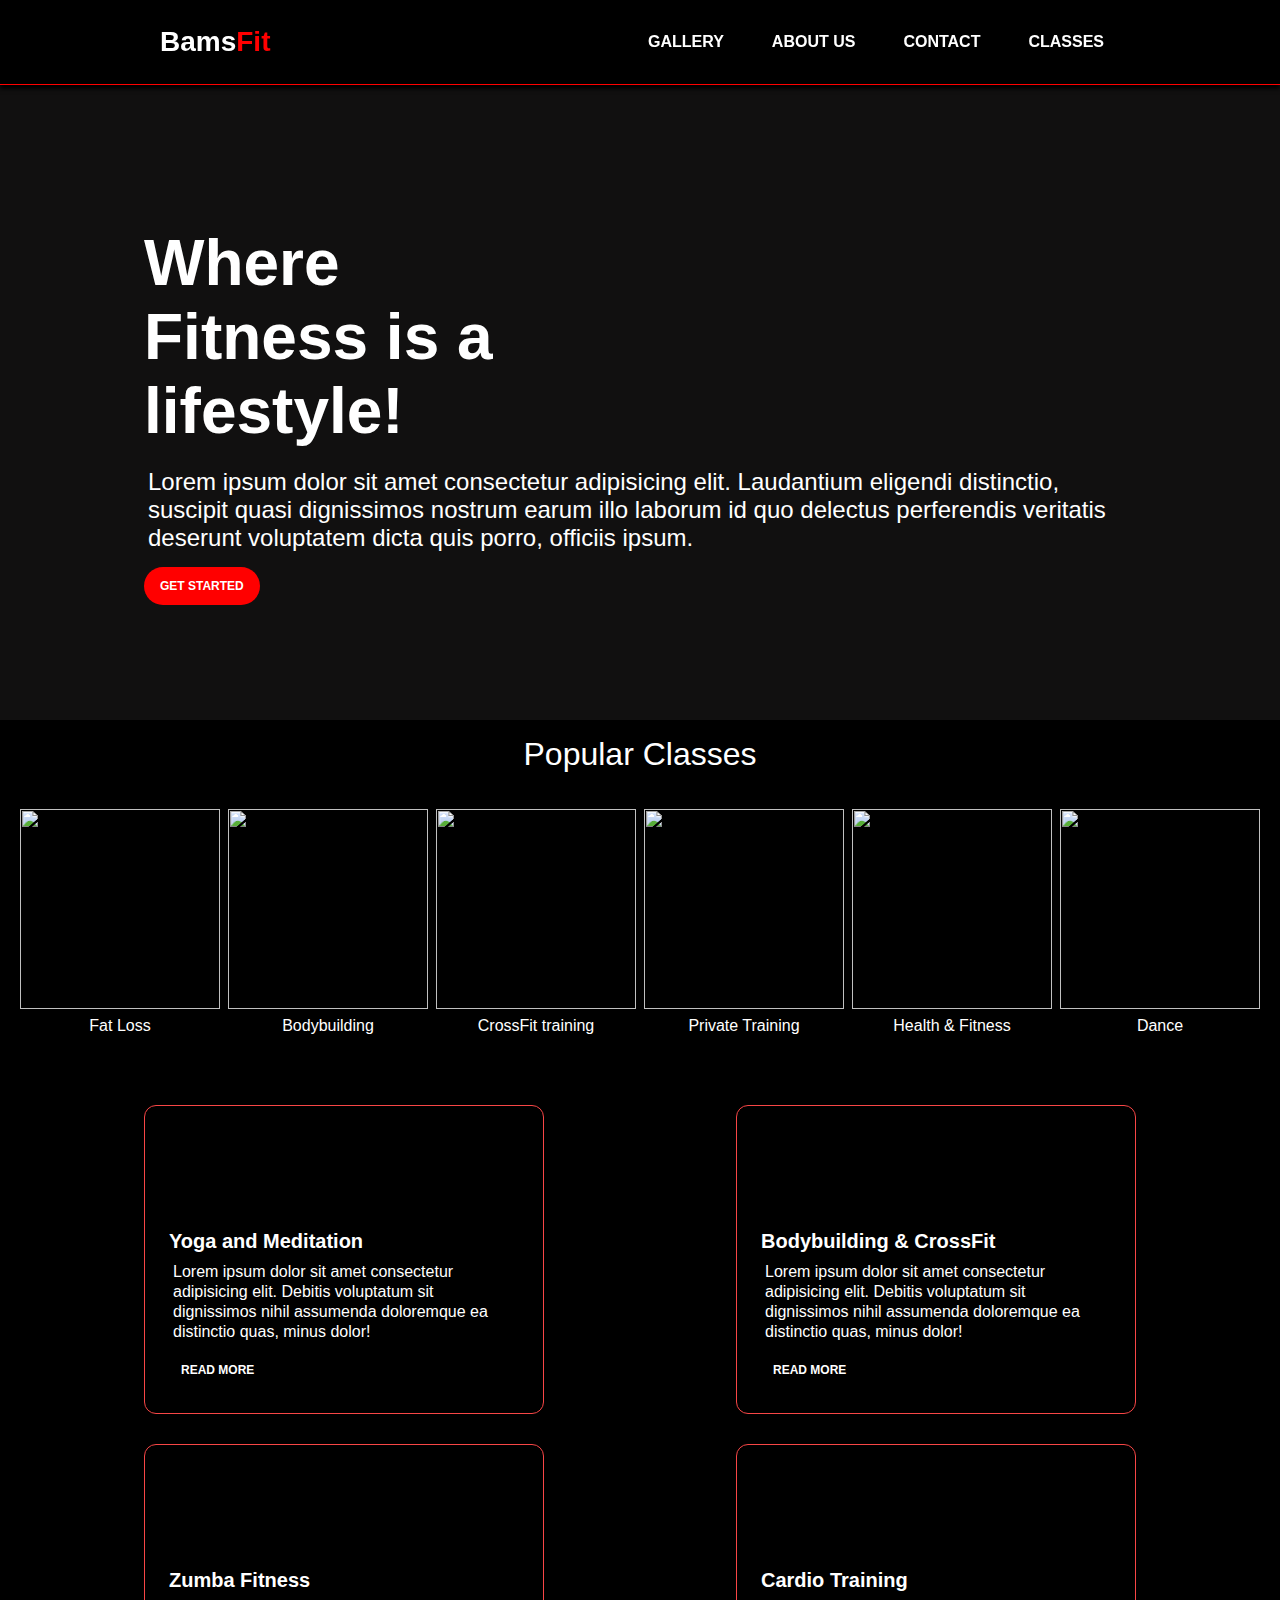
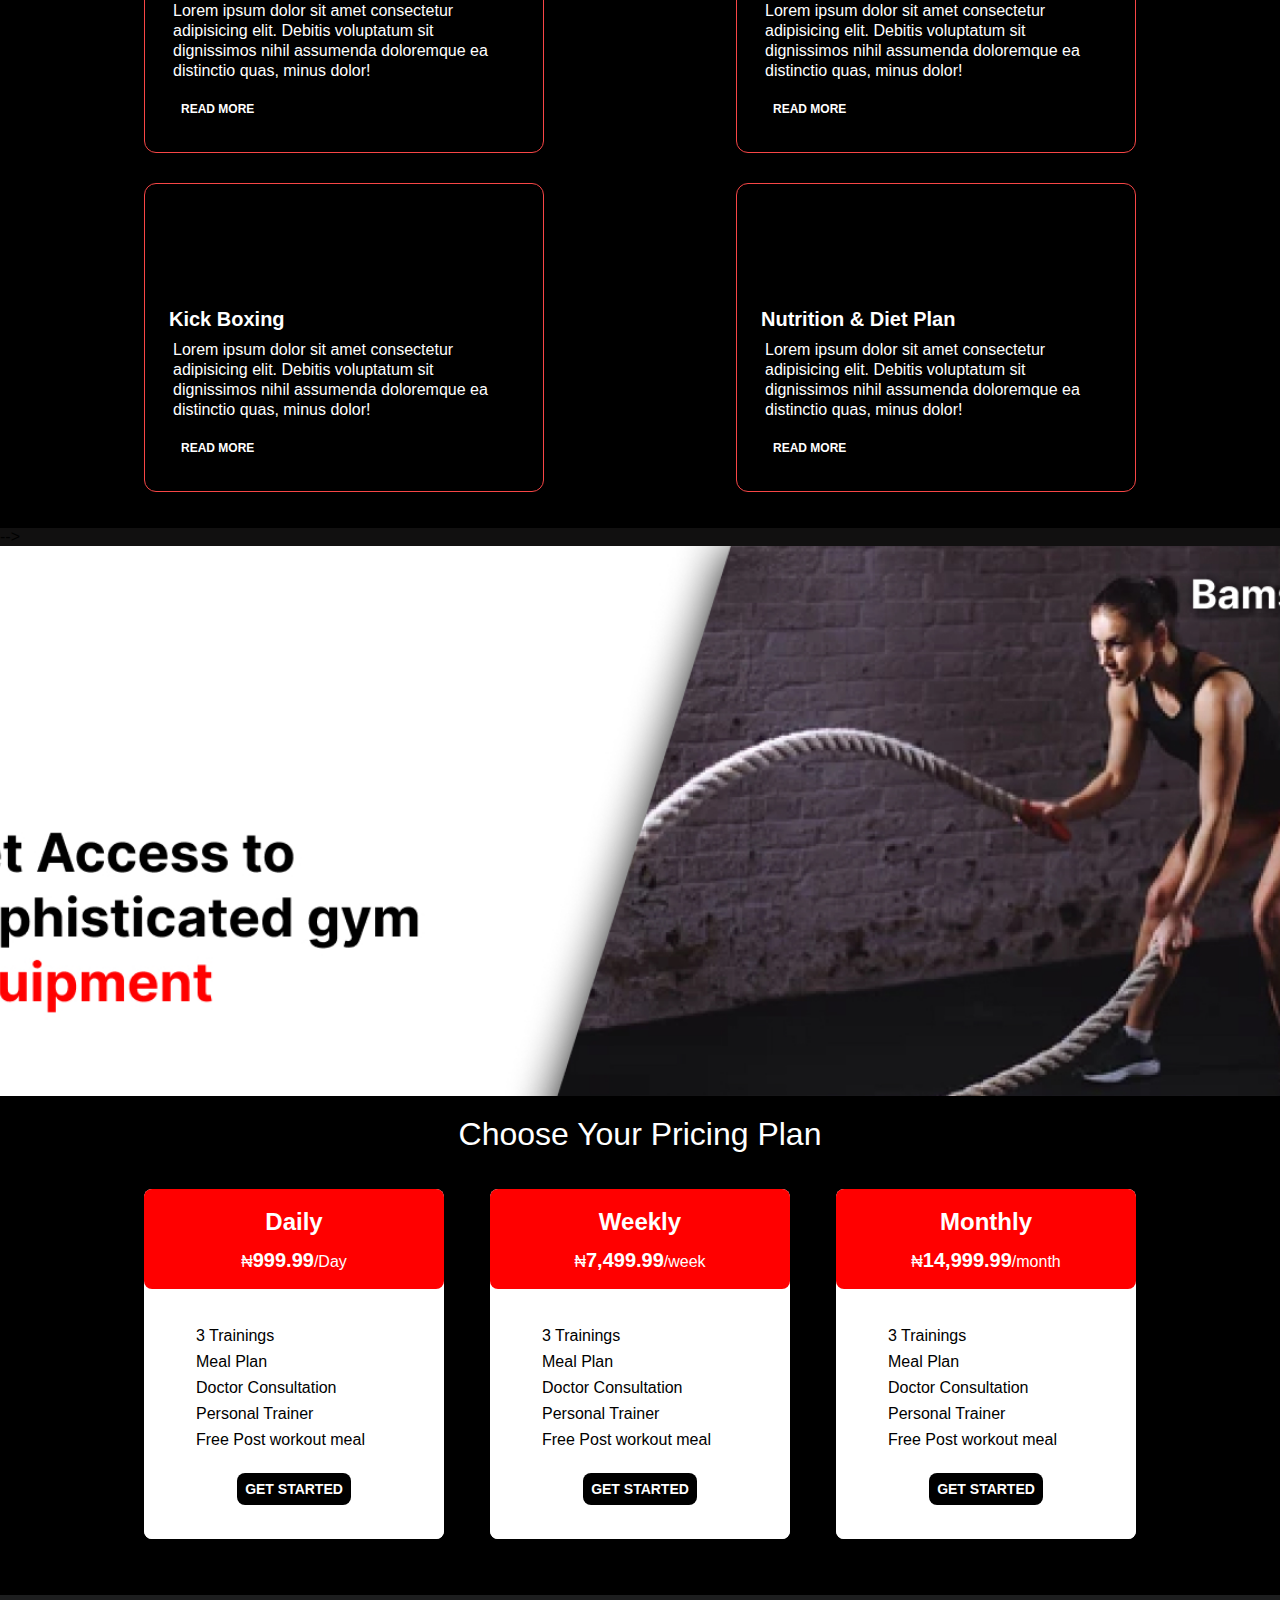
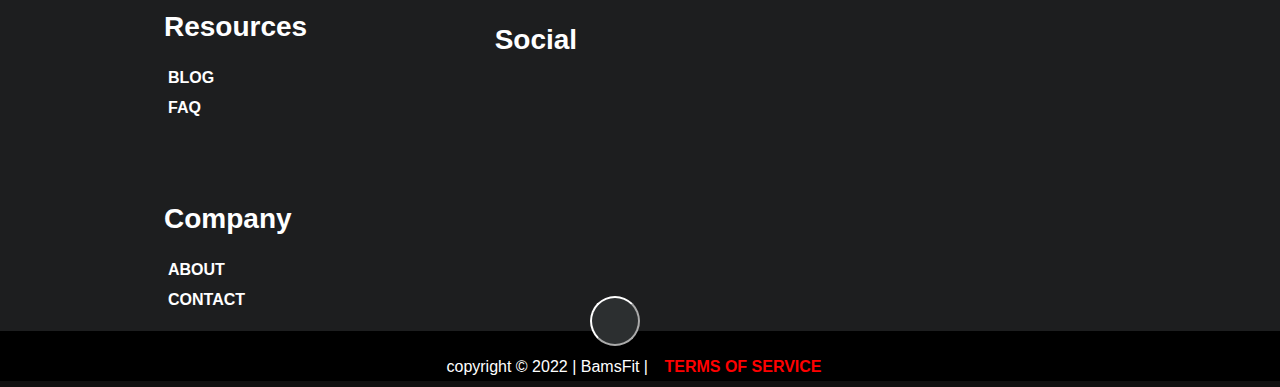
==== commit 382ab592: "updated" ====
--- a/index.html
+++ b/index.html
@@ -198,7 +198,7 @@
         <div class="sqr2">
             <h2>Social</h2>
             <ul>
-                <li title="Whatsapp"><a href="https://web.whatsapp.com"><i class="fab fa-whatsapp" aria-hidden="true" style="color:white; font-size: 16px;"></i></a></li>
+                <li title="Whatsapp"><a href="https://wa.me/+2348065252607"><i class="fab fa-whatsapp" aria-hidden="true" style="color:white; font-size: 16px;"></i></a></li>
                 <li title="Facebook"><a href="https://facebook.com"><i class="fab fa-facebook" aria-hidden="true" style="color:white; font-size: 16px;"></i></a></li>
                 <li title="Twitter"><a href="https://twitter.com"><i class="fab fa-twitter" aria-hidden="true" style="color:white; font-size: 16px;"></i></a></li>
             </ul>
--- a/style.css
+++ b/style.css
@@ -247,6 +247,7 @@
     margin-left: 10px;
     display: flex;
     align-items: center;
+    margin-top: 0;
 }
 .star > i{
     font-size: 28px;
@@ -254,13 +255,13 @@
 }
 .feature h2{
     font-size: 20px;
-    padding: 12px;
-    text-align: left;
+    text-align: left;
+    
 }
 .feature p{
     text-align: left;
-    padding: 12px;
     line-height: 20px;
+    
 }
 .hero-btn, i{
     font-size: 12px;
@@ -771,7 +772,14 @@
         margin-bottom: 20px;
         margin-top: 10px;
         transition: all .3s ease-in-out;
-       
+    }
+    .feature h2{
+        font-size: 20px;
+        text-align: left;
+    }
+    .feature p{
+        text-align: left;
+        line-height: 20px;
     }
     .feature:hover{
         max-width: 350px;
@@ -812,7 +820,7 @@
         background-color: rgb(0, 0, 0);
     }
     .Pricing h2{
-        font-size: 24px;
+        font-size: 20px;
     }
     .Pricing-card{
         width: auto;
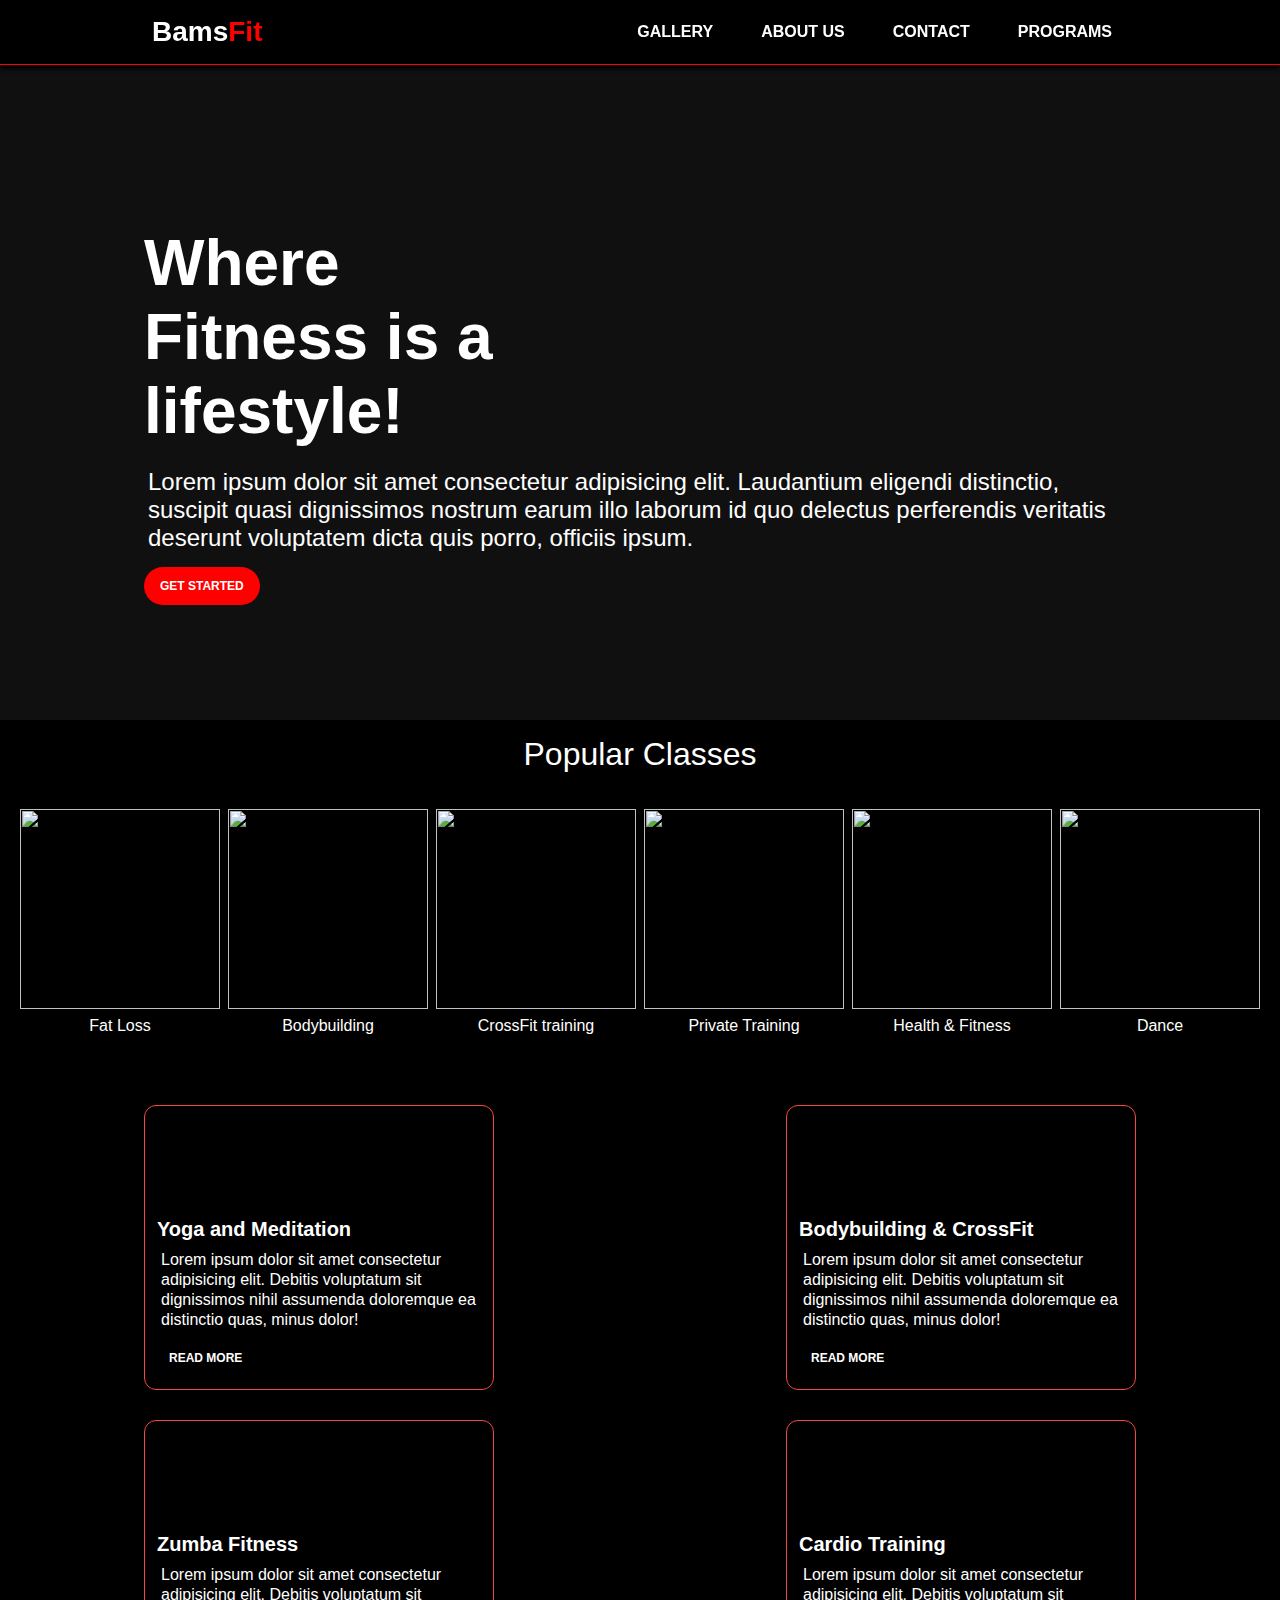
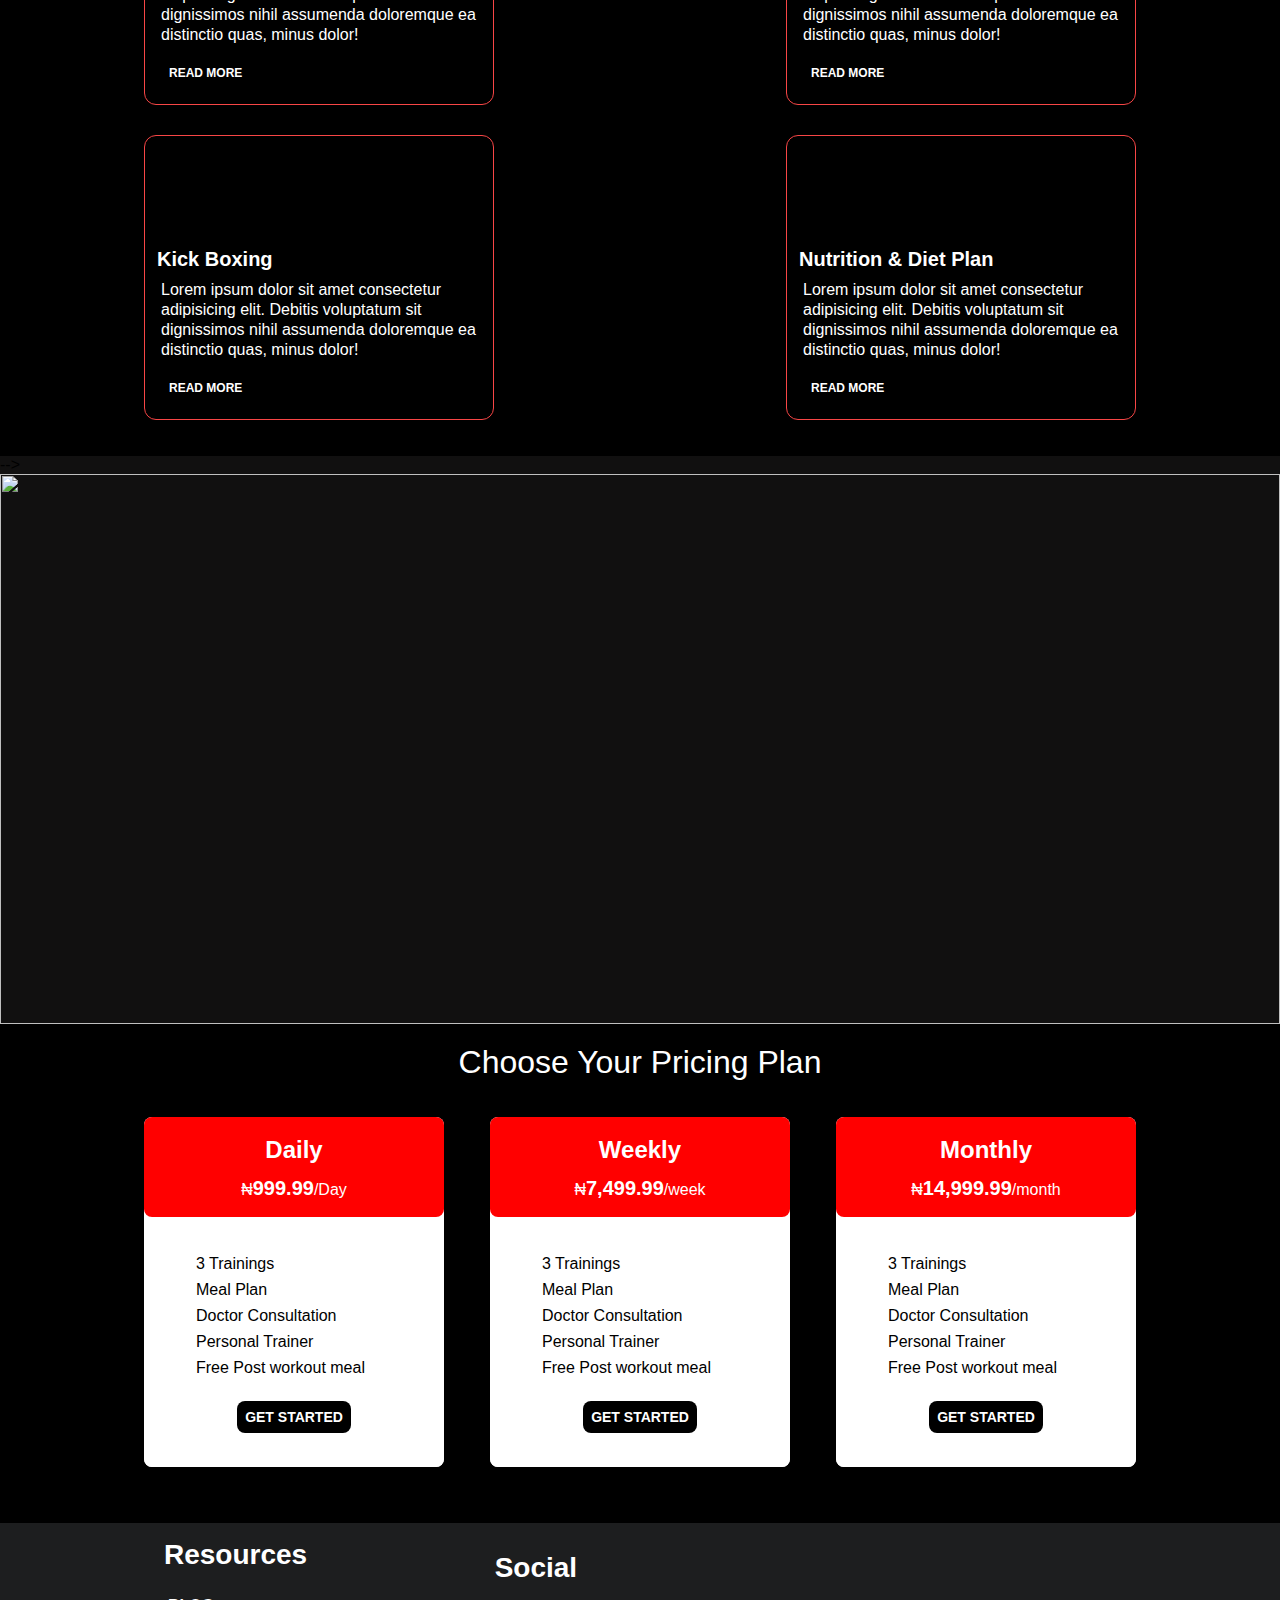
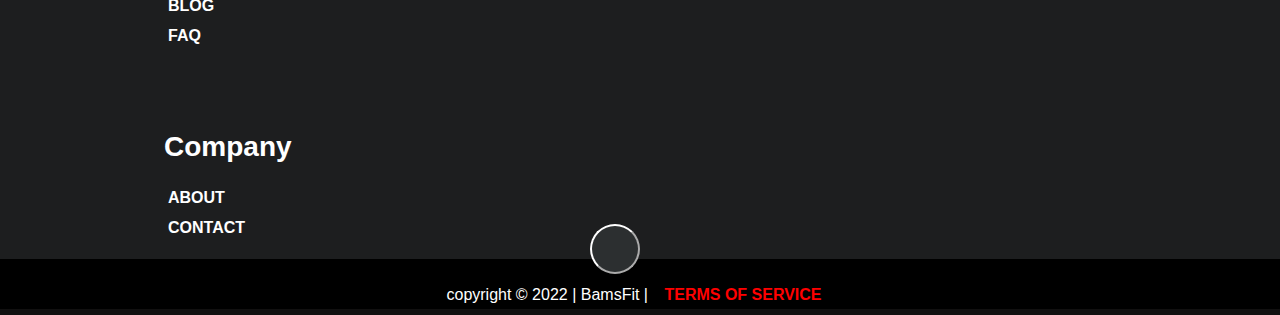
==== commit 4ba55d7f: "update" ====
--- a/index.html
+++ b/index.html
@@ -22,7 +22,7 @@
                     <li class="navlist"><a href="gallery.html">Gallery</a></li>
                     <li class="navlist"><a href="about.html">About Us</a></li>
                     <li class="navlist"><a href="contact.html">Contact</a></li>
-                    <li class="navlist"><a href="Classes.html">Classes</a></li>
+                    <li class="navlist"><a href="workout.html">Programs</a></li>
                 </ul>
             </nav>
         </div>
@@ -218,5 +218,6 @@
     </footer>
    
     <script src="index.js"></script>
+    
 </body>
 </html>--- a/style.css
+++ b/style.css
@@ -33,15 +33,23 @@
 .card{
     width: auto;
     height:auto;
-    padding:0;
+    padding:10px;
     display: flex;
     flex-direction: column;
     align-items: flex-start;
     justify-content: space-between;
-    margin-top: 0;
-    box-shadow: 2px 2px 2px darkgray;
+    margin-bottom: 10px;
+    box-shadow: 1px 1px 12px darkgray;
     background-color: whitesmoke;
     opacity: 0.9;
+    border-radius: 12px;
+}
+.card h2{
+    font-size: 18px;
+}
+.card p{
+    color: black;
+    text-align: left;
 }
 .container{
     max-width: 80%;
@@ -130,7 +138,6 @@
     position: fixed;
     width: 100%;
     height: auto;
-    padding: 10px;
     box-shadow: 0 4px 4px;
     z-index: 100;
     border-bottom: 1px solid red;
@@ -207,8 +214,8 @@
     background-color: black;
    }
 .feature:hover{
-    max-width: 400px;
-    max-height: 400px;
+    max-width: 350px;
+    max-height: 350px;
     border-radius: 12px;
     display: flex;
     flex-direction: column;
@@ -217,14 +224,14 @@
     color: white;
     background-color: rgba(32, 30, 30, 0.7);
     border: none;
-    padding: 24px;
+    padding: 12px;
     margin-bottom: 20px;
     box-shadow: 1px 1px 12px rgb(245, 64, 64);
    
 }
 .feature{
-    max-width: 400px;
-    max-height: auto;
+    max-width: 350px;
+    max-height: 350px;
     border-radius: 12px;
     display: flex;
     flex-direction: column;
@@ -232,7 +239,7 @@
     justify-content: space-between;
     color: white;
     background-color:transparent;
-    padding: 24px;
+    padding: 12px;
     border:1px solid rgb(247, 70, 70);
     margin-bottom: 20px;
     margin-top: 10px;
@@ -498,7 +505,7 @@
 .success-msg{
     position: relative;
     margin: auto;
-    margin-top: 50%;
+    margin-top: 10%;
     font-size: 20px;
     width: 350px;
     height: auto;
@@ -526,7 +533,7 @@
     padding: 0 10%;
 }
 .about-text{
-    background-color: black;
+    background-color: rgba(0, 0, 0, 0.8);
     height:auto;
     width: 60%;
     margin-top: 10%;
@@ -554,8 +561,8 @@
    align-items: flex-start;
 }
 .icon{
-    width: 50px;
-    height: 50px;
+    width: 30px;
+    height: 30px;
     border-radius: 50%;
     background-color: white;
     margin-right:20px;
@@ -565,7 +572,7 @@
     text-align: center;
 }
 .icon i{
-    font-size: 24px;
+    font-size: 16px;
     color: red;
     margin-left: 6px;
 }
@@ -633,10 +640,39 @@
 .sqr2 ul li{
     float:right;
     padding: 0;
-    
-    
-    
-}
+}
+/*-------------------Workout section----------------*/
+.workout{
+    width: 80%;
+    min-height: 100vh;
+    position: relative;
+    margin: auto;
+    background-color: white;
+    padding: 20px;
+}
+.category{
+    display: flex;
+    justify-content: space-between;
+    align-items: center;
+    padding-top:8%;
+    
+}
+.category-btn{
+    padding: 8px 12px;
+    font-size: 14px;
+    border-radius: 4px;
+    text-decoration: none;
+    margin-right: 10px;
+    margin-bottom: 10px;
+    color: rgb(252, 250, 250);
+    background-color: #6a6b6b;
+}
+.btn-active{
+    background-color: rgba(236, 15, 15, 0.877);
+    color: white;
+}
+
+
 /*-------------------copyright section----------------*/
 .copyright{
     width: 100%;
@@ -879,7 +915,8 @@
      .success-msg{
         position: relative;
         margin: auto;
-        margin-top: 50%;
+        margin-top: 20%;
+        margin-bottom: 20%;
         font-size: 16px;
         width: 200px;
         height: auto;
@@ -899,7 +936,7 @@
         flex-direction: column;
     }
     .about-text{
-        background-color: black;
+        background-color: rgba(0, 0, 0, 0.8);
         height:auto;
         width: 100%;
         margin-top: 20%;
@@ -919,8 +956,34 @@
         padding: 0 20px;
        
     }
+    .icon{
+        width: 30px;
+        height: 30px;
+    }
+    .icon i{
+        font-size: 16px;
+    }
     .profile-img, .p-image{
         width: 200px;
         height: 200px;
     }
-}
+    .category{
+        display: flex;
+        justify-content: center;
+        align-items: center;
+        padding:20% 20px;
+        flex-wrap: wrap;
+    }
+    .category-btn{
+        padding: 4px 8px;
+        font-size: 12px;
+    }
+    .workout{
+        width: 100%;
+        height: auto;
+        position: relative;
+        margin: auto;
+        background-color: white;
+    }
+    
+}
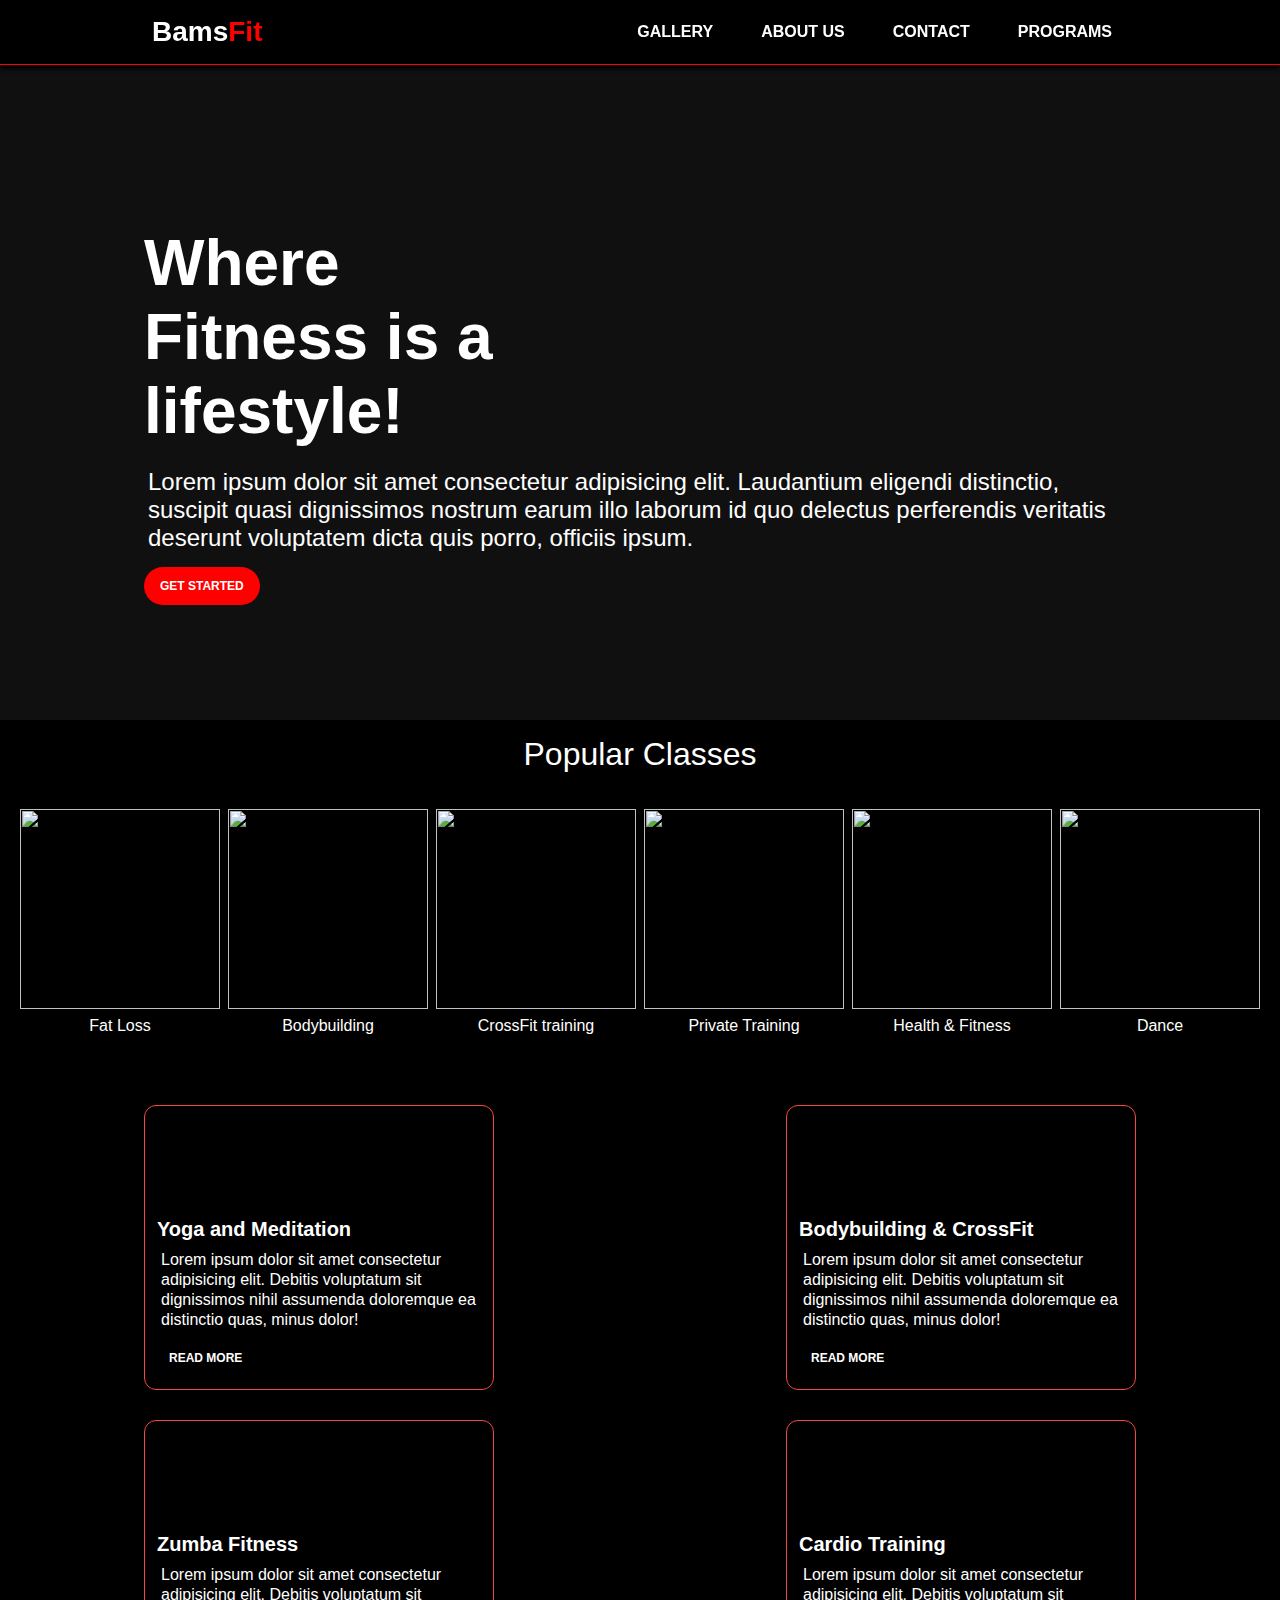
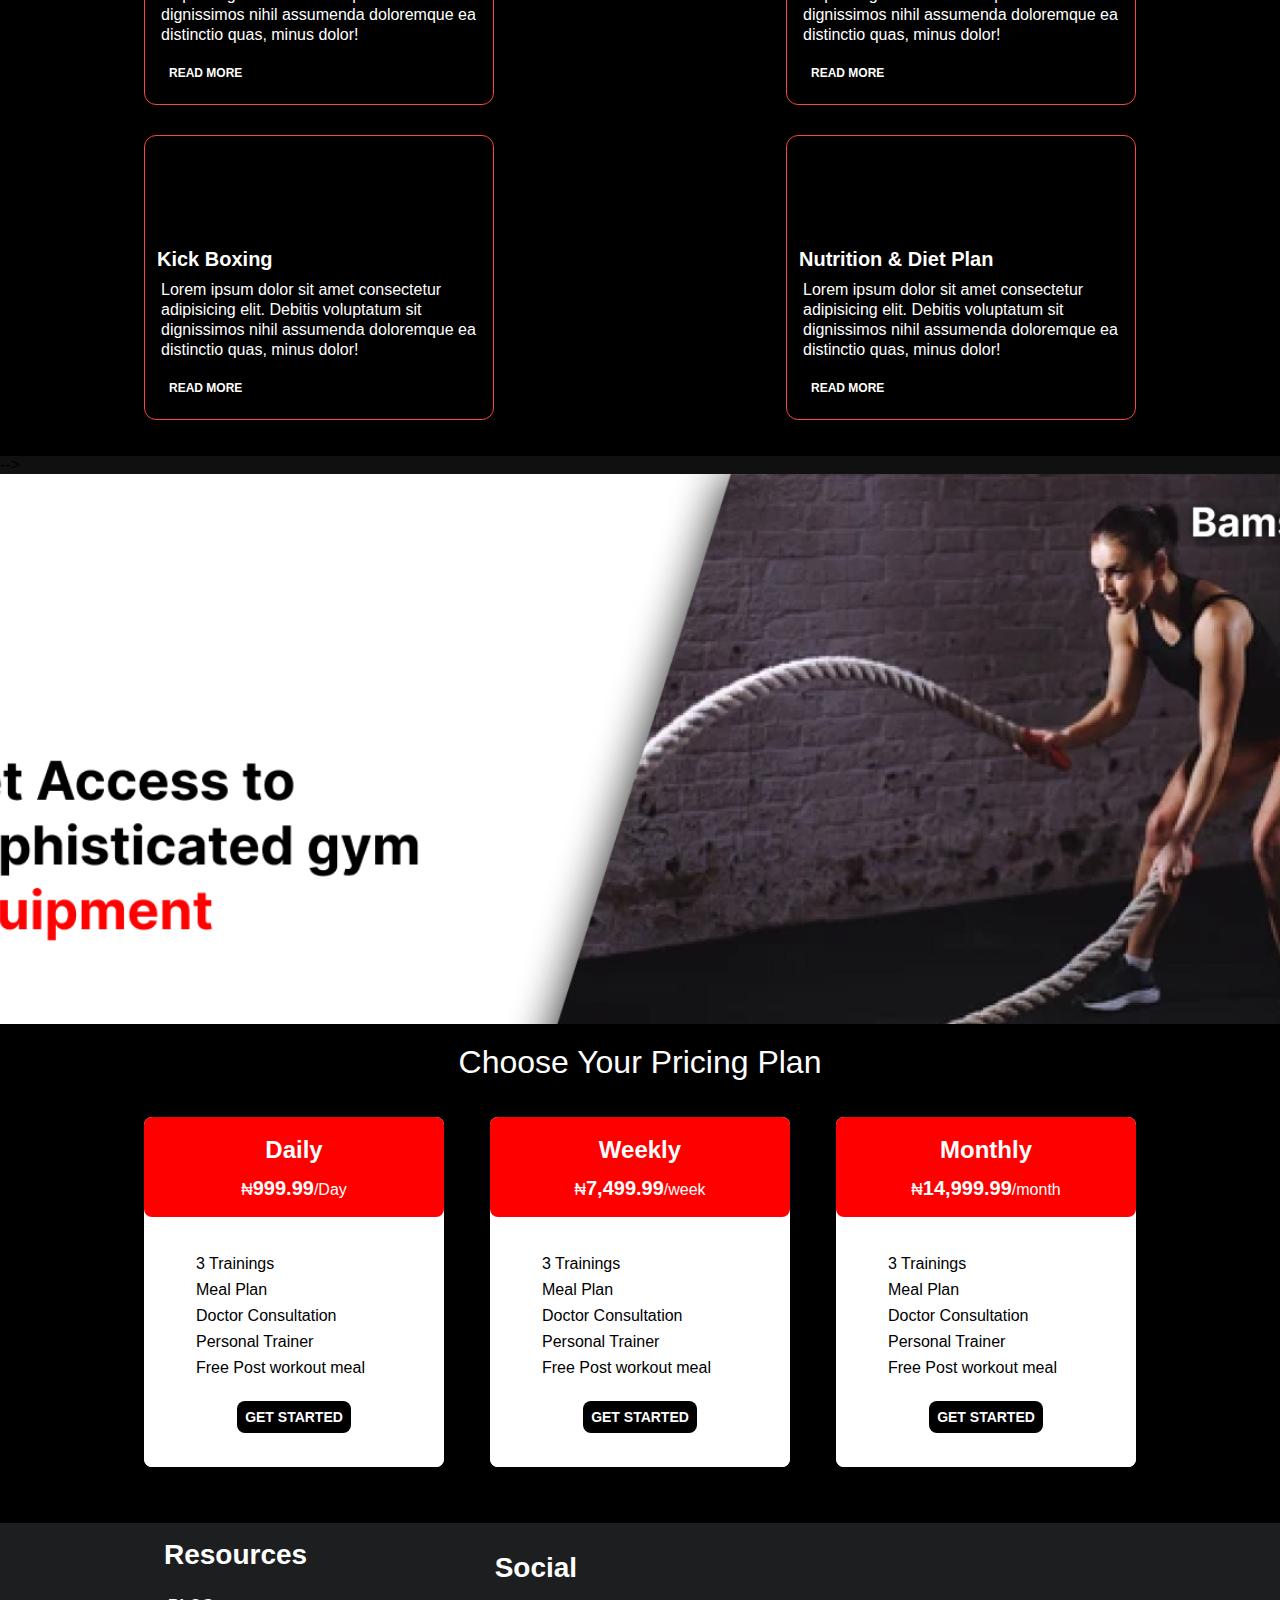
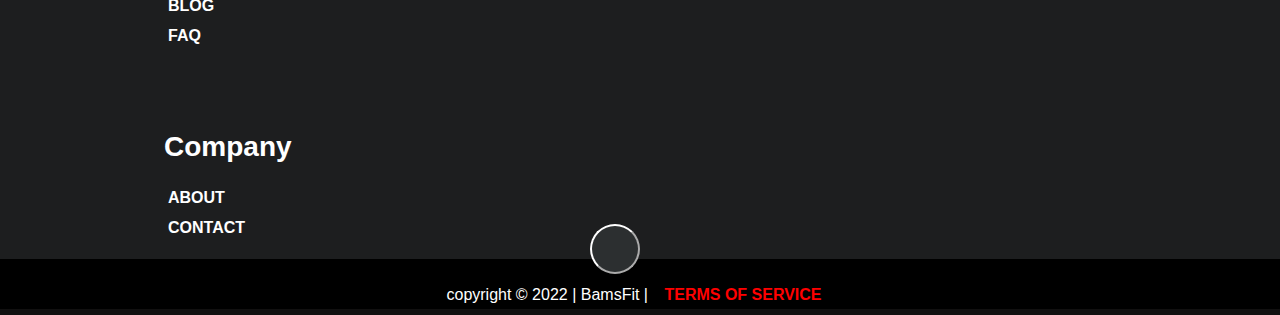
==== commit 0e4ce000: "update" ====
--- a/index.html
+++ b/index.html
@@ -216,8 +216,9 @@
         <p>copyright &copy 2022 | BamsFit | <a href="#">Terms of service</a></p>
     </div>
     </footer>
-   
-    <script src="index.js"></script>
+   <script src="api.js"></script>
+   <script src="app.js"></script>
+    <script defer src="index.js"></script>
     
 </body>
 </html>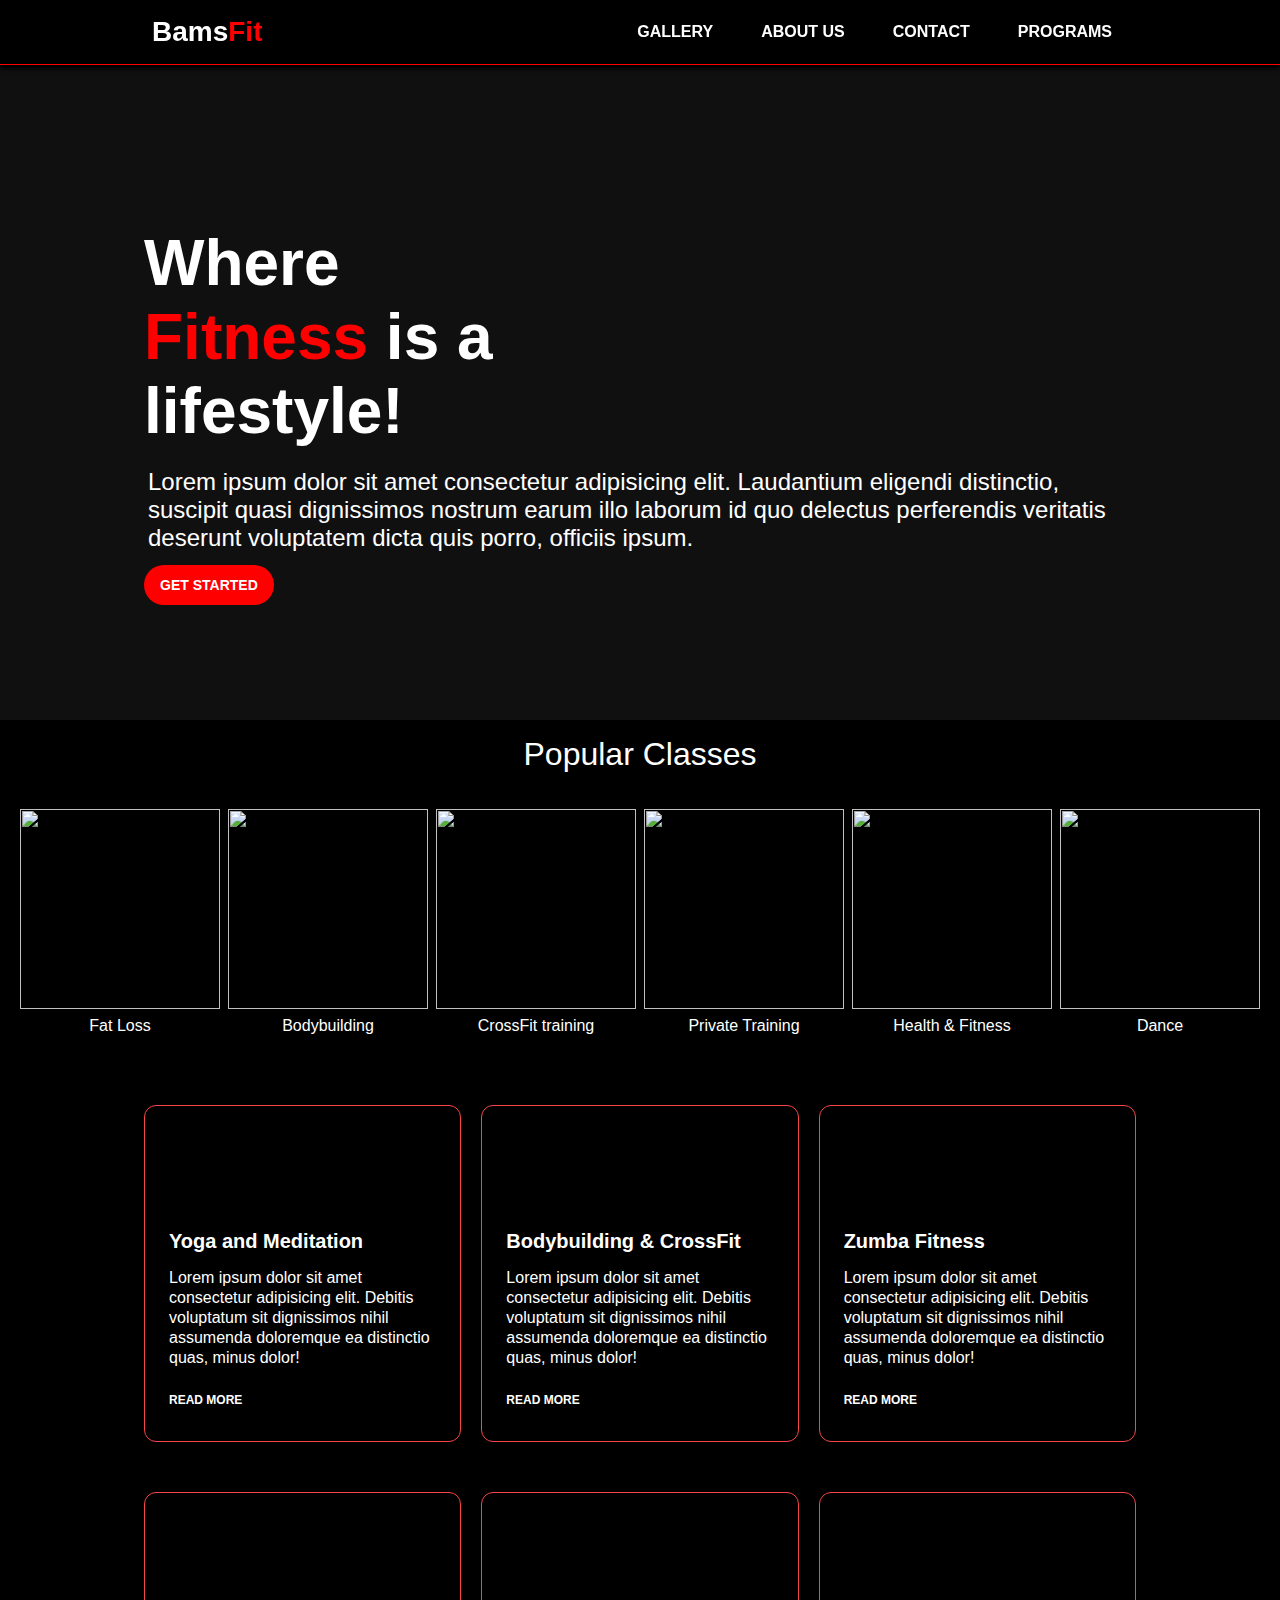
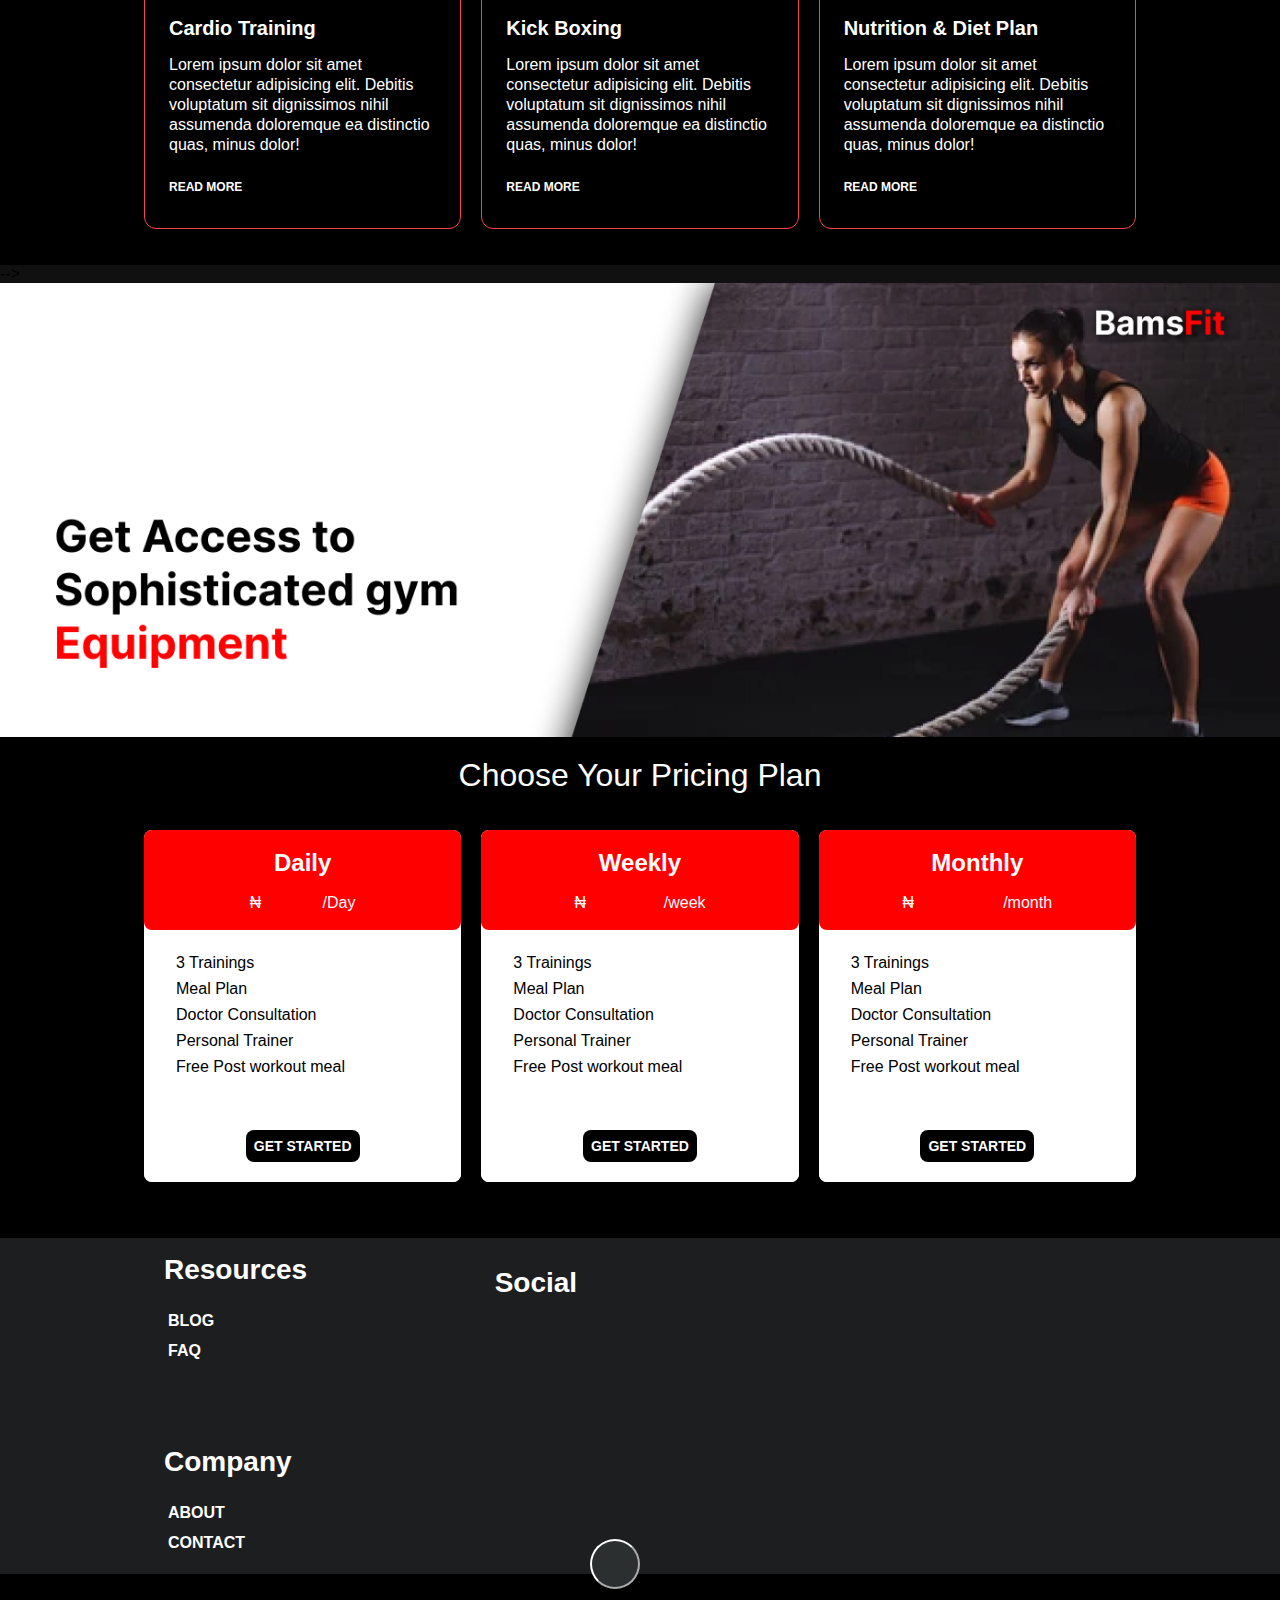
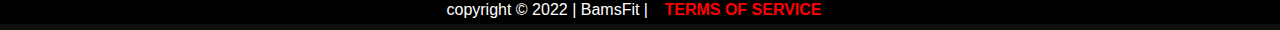
==== commit 3dccfdc0: "update" ====
--- a/index.html
+++ b/index.html
@@ -32,10 +32,10 @@
        
         <div class="container">
             <div class="text-area">
-                <h1>Where <br>Fitness is a<br> lifestyle!</h1>
+                <h1>Where <br><span>Fitness</span> is a<br> lifestyle!</h1>
                 <p>Lorem ipsum dolor sit amet consectetur adipisicing elit. Laudantium eligendi distinctio, suscipit quasi dignissimos nostrum earum illo laborum id quo delectus perferendis veritatis deserunt voluptatem dicta quis porro, officiis ipsum.
                 </p>
-                <a href="#" class=" hero-btn secondary-btn">Get Started</a>
+                <a href="#" class=" hero-btn2 secondary-btn">Get Started</a>
             </div>
         </div>
     </section>
@@ -217,7 +217,7 @@
     </div>
     </footer>
    <script src="api.js"></script>
-   <script src="app.js"></script>
+   <script defer src="app.js"></script>
     <script defer src="index.js"></script>
     
 </body>
--- a/style.css
+++ b/style.css
@@ -125,7 +125,10 @@
 
 }
 .flex{
-    flex-wrap: wrap;
+    display: grid;
+    grid-template-columns: repeat(3,1fr);
+    grid-gap: 20px;
+    place-content: center;
 }
 .grid{
     display: grid;
@@ -149,7 +152,7 @@
     color: white;
     cursor: pointer;
 }
-.navbar h2 span{
+span{
     color: red;
 }
 .navbar h2 a{
@@ -214,8 +217,6 @@
     background-color: black;
    }
 .feature:hover{
-    max-width: 350px;
-    max-height: 350px;
     border-radius: 12px;
     display: flex;
     flex-direction: column;
@@ -224,14 +225,12 @@
     color: white;
     background-color: rgba(32, 30, 30, 0.7);
     border: none;
-    padding: 12px;
+    padding: 24px;
     margin-bottom: 20px;
     box-shadow: 1px 1px 12px rgb(245, 64, 64);
    
 }
 .feature{
-    max-width: 350px;
-    max-height: 350px;
     border-radius: 12px;
     display: flex;
     flex-direction: column;
@@ -239,7 +238,7 @@
     justify-content: space-between;
     color: white;
     background-color:transparent;
-    padding: 12px;
+    padding: 24px;
     border:1px solid rgb(247, 70, 70);
     margin-bottom: 20px;
     margin-top: 10px;
@@ -251,7 +250,7 @@
     height: 100px;
     text-align: center;
     padding: 12px;
-    margin-left: 10px;
+    margin-left: 0;
     display: flex;
     align-items: center;
     margin-top: 0;
@@ -263,12 +262,17 @@
 .feature h2{
     font-size: 20px;
     text-align: left;
+    padding: 0;
     
 }
 .feature p{
     text-align: left;
     line-height: 20px;
-    
+    padding:10px 0;
+    
+}
+.hero-btn{
+    padding:10px 0;
 }
 .hero-btn, i{
     font-size: 12px;
@@ -333,7 +337,6 @@
     background-size: cover;
     object-fit: cover;
     width:100%;
-    height: 550px;
     display: flex;
     justify-content: space-between;
     
@@ -359,8 +362,6 @@
    
 }
 .Pricing-card{
-    width: 300px;
-    height:350px;
     background-color: white;
     border-radius: 8px;
     display: block;
@@ -375,9 +376,7 @@
     padding: 10px;
 }
 .Pricing-card .plan{
-    width: 300px;
-    height: 250px;
-    padding: 20px;
+    padding: auto;
     display: flex;
     flex-direction: column;
     align-items: center;
@@ -654,7 +653,7 @@
     display: flex;
     justify-content: space-between;
     align-items: center;
-    padding-top:8%;
+    padding-top:5%;
     
 }
 .category-btn{
@@ -702,10 +701,10 @@
     border-radius: 25px;
     background-color: #2c2f30;
     right:50%;
-        position: absolute;
+    position: absolute;
    border-color: white;
    color: white;
-     display: flex;
+    display: flex;
    align-items: center;
    justify-content: center;
     z-index: 10;
@@ -746,6 +745,9 @@
         display: none;
     }
     li{
+        padding:0 10px;
+    }
+    .navbar li{
         padding: 20px;
     }
     #toggle i{
@@ -888,9 +890,8 @@
    
     .grid{
         display: grid;
-        grid-template-columns: 1fr;
-        grid-template-rows: 1fr 1fr 1fr;
-        grid-row-gap: 4px;
+        grid-template-columns: 1fr 1fr;
+        grid-gap: 20px;
     }    
     .form .form-input{
         width: auto;
@@ -971,7 +972,8 @@
         display: flex;
         justify-content: center;
         align-items: center;
-        padding:20% 20px;
+        padding-top:20%;
+        padding-bottom: 10px;
         flex-wrap: wrap;
     }
     .category-btn{
@@ -985,5 +987,8 @@
         margin: auto;
         background-color: white;
     }
-    
-}
+    .top-btn{
+        right: 5%;
+        margin-top: -25px;
+    }
+}
